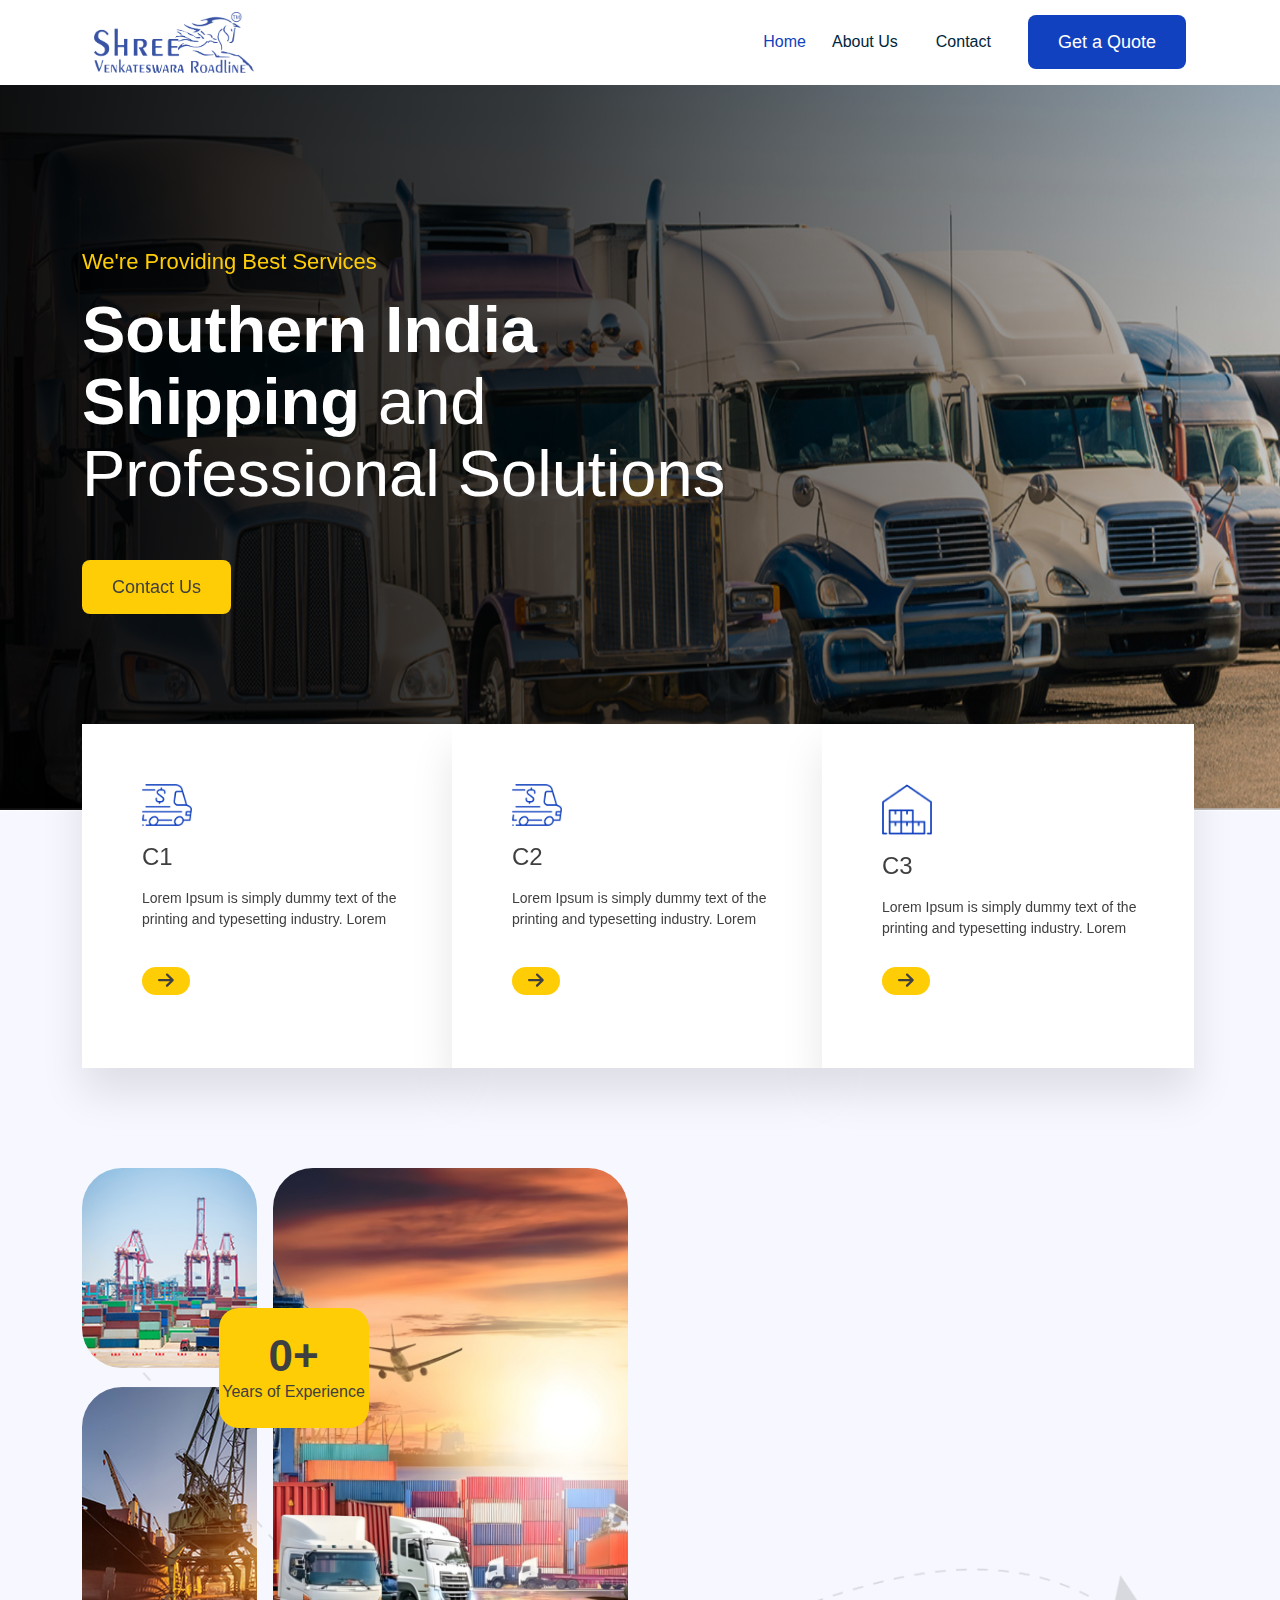
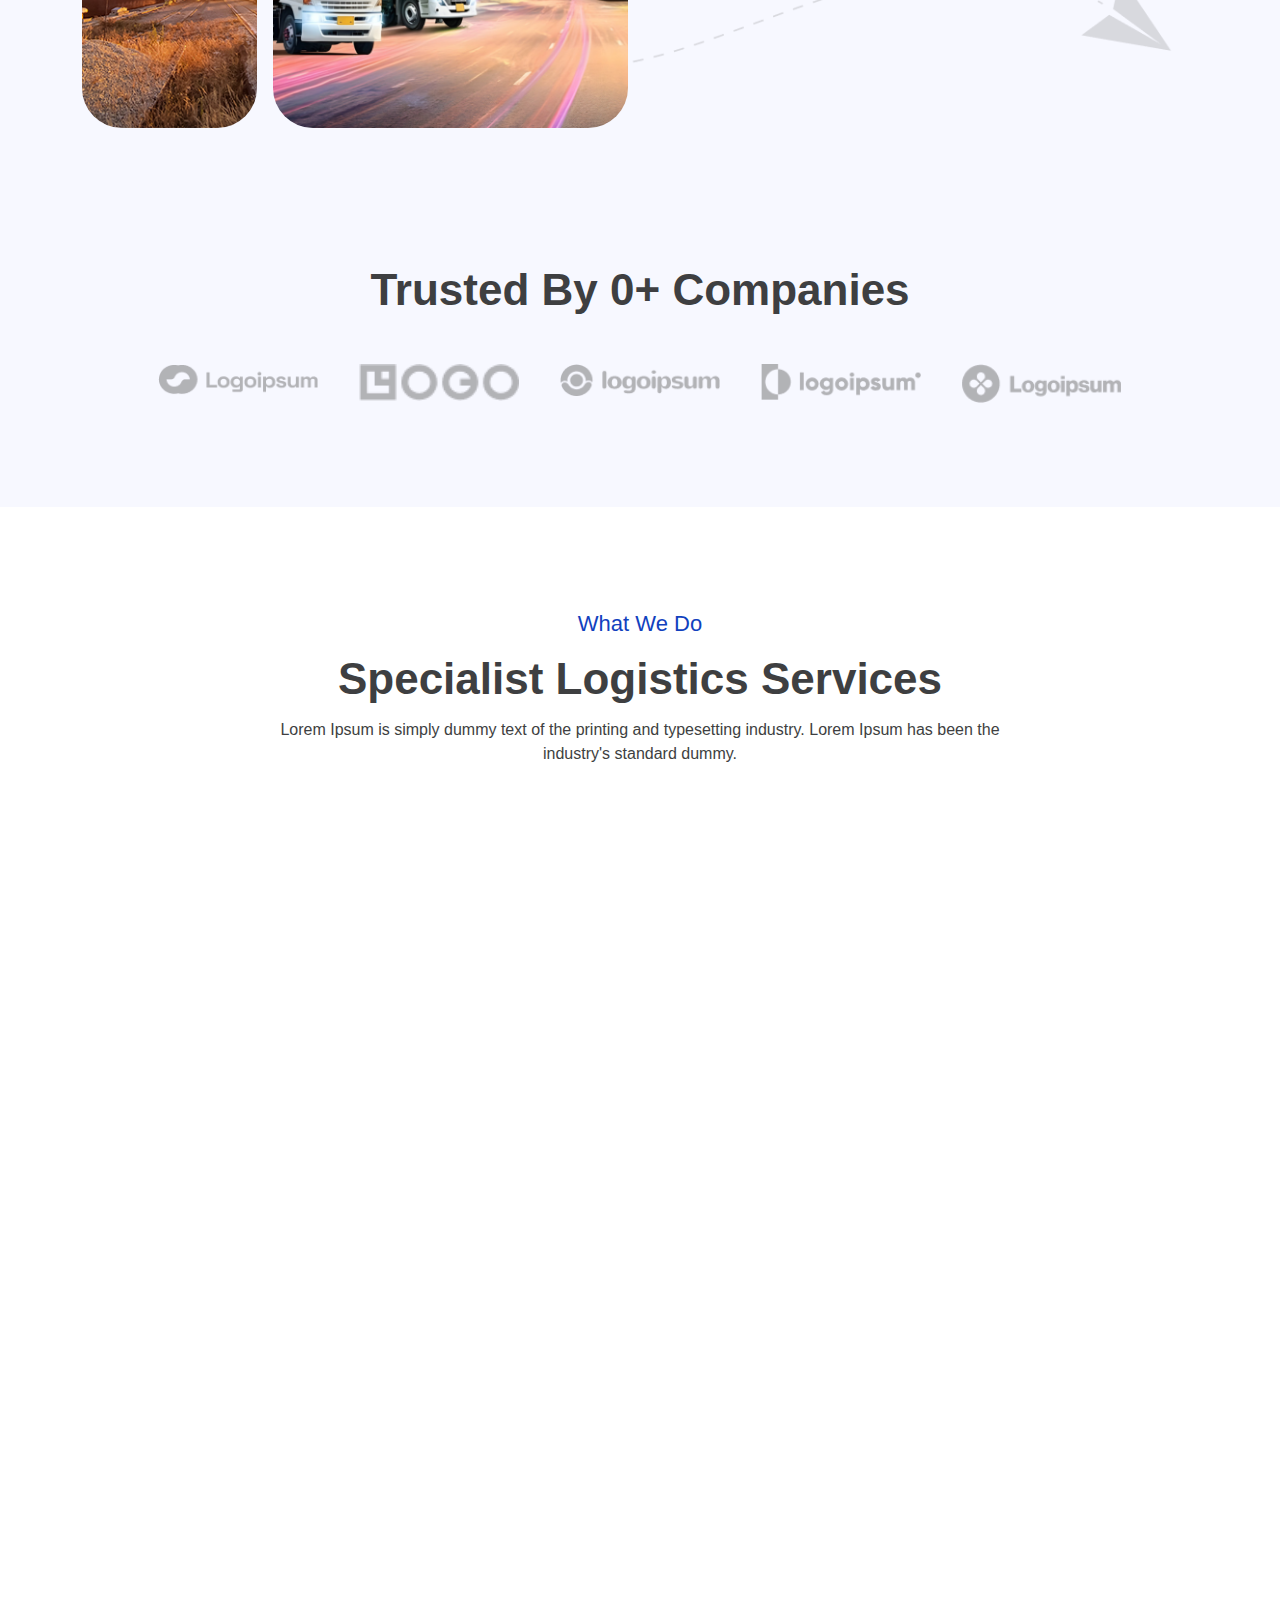
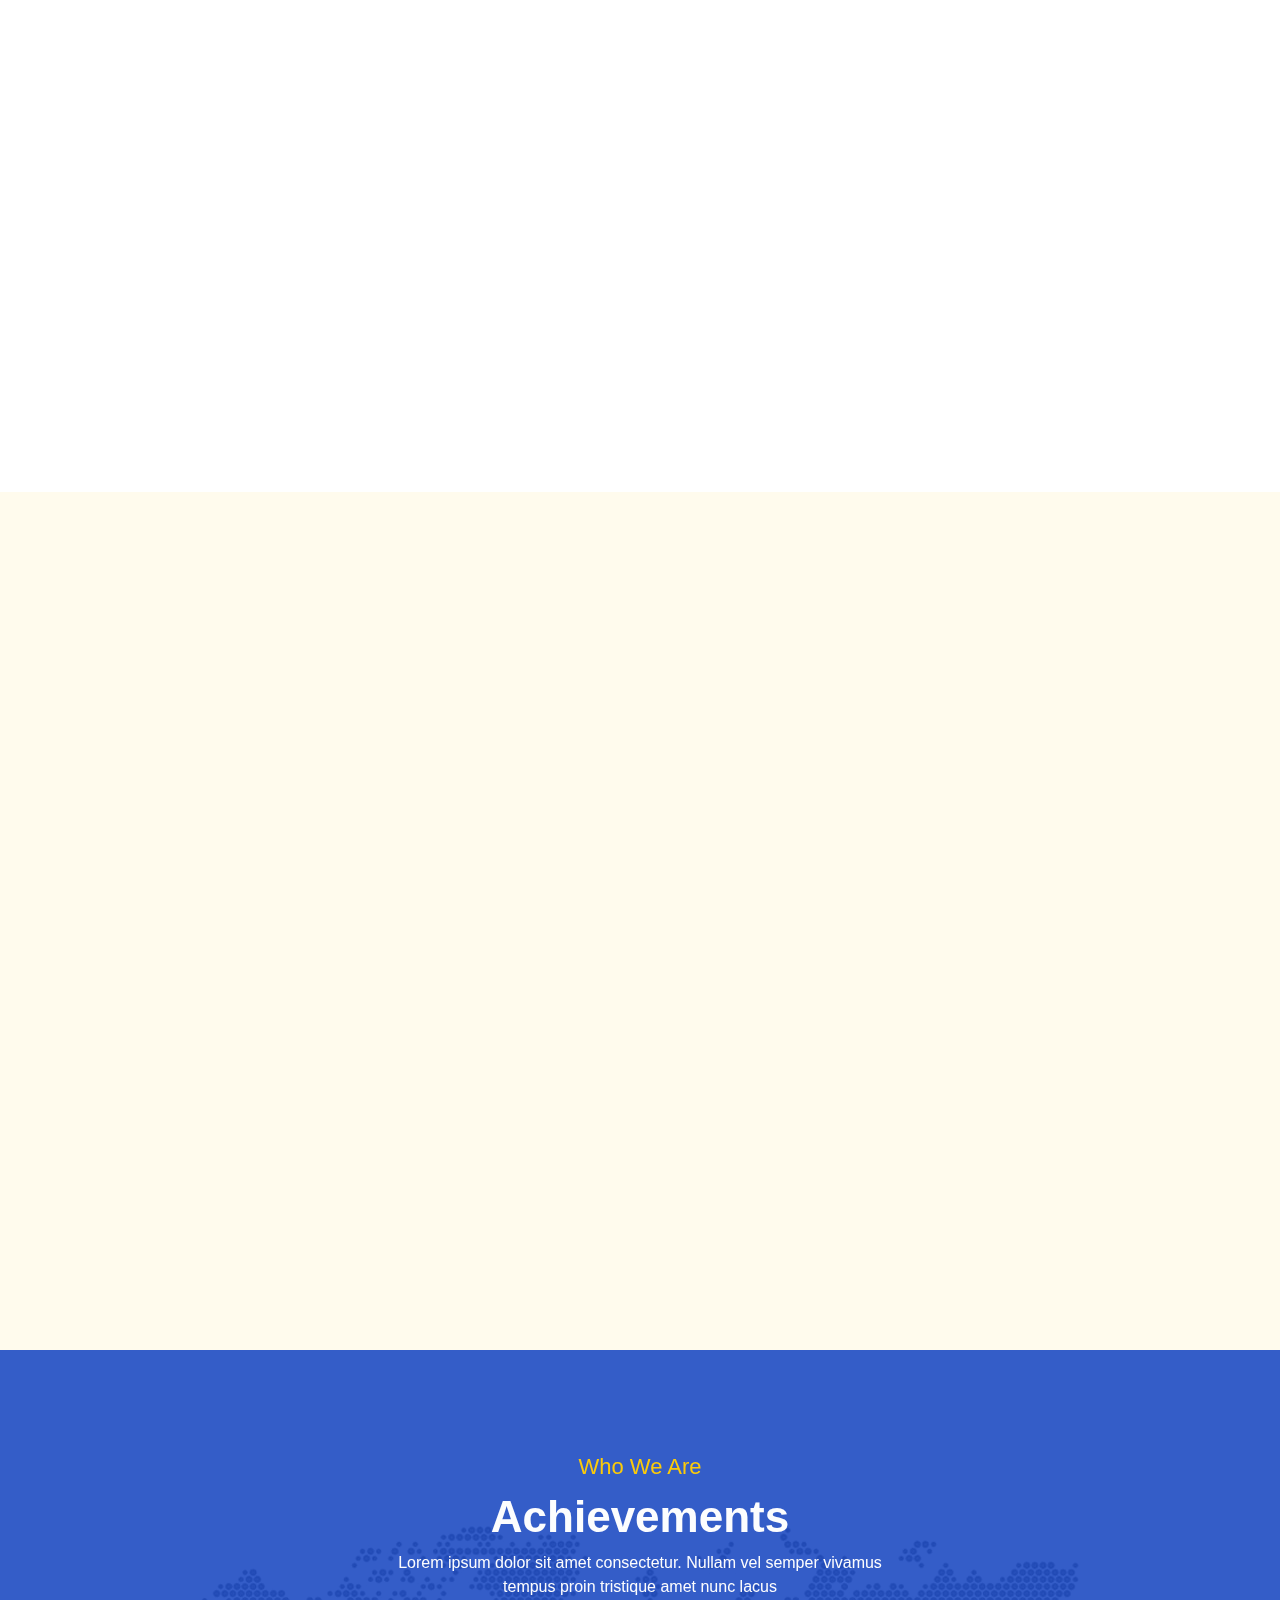
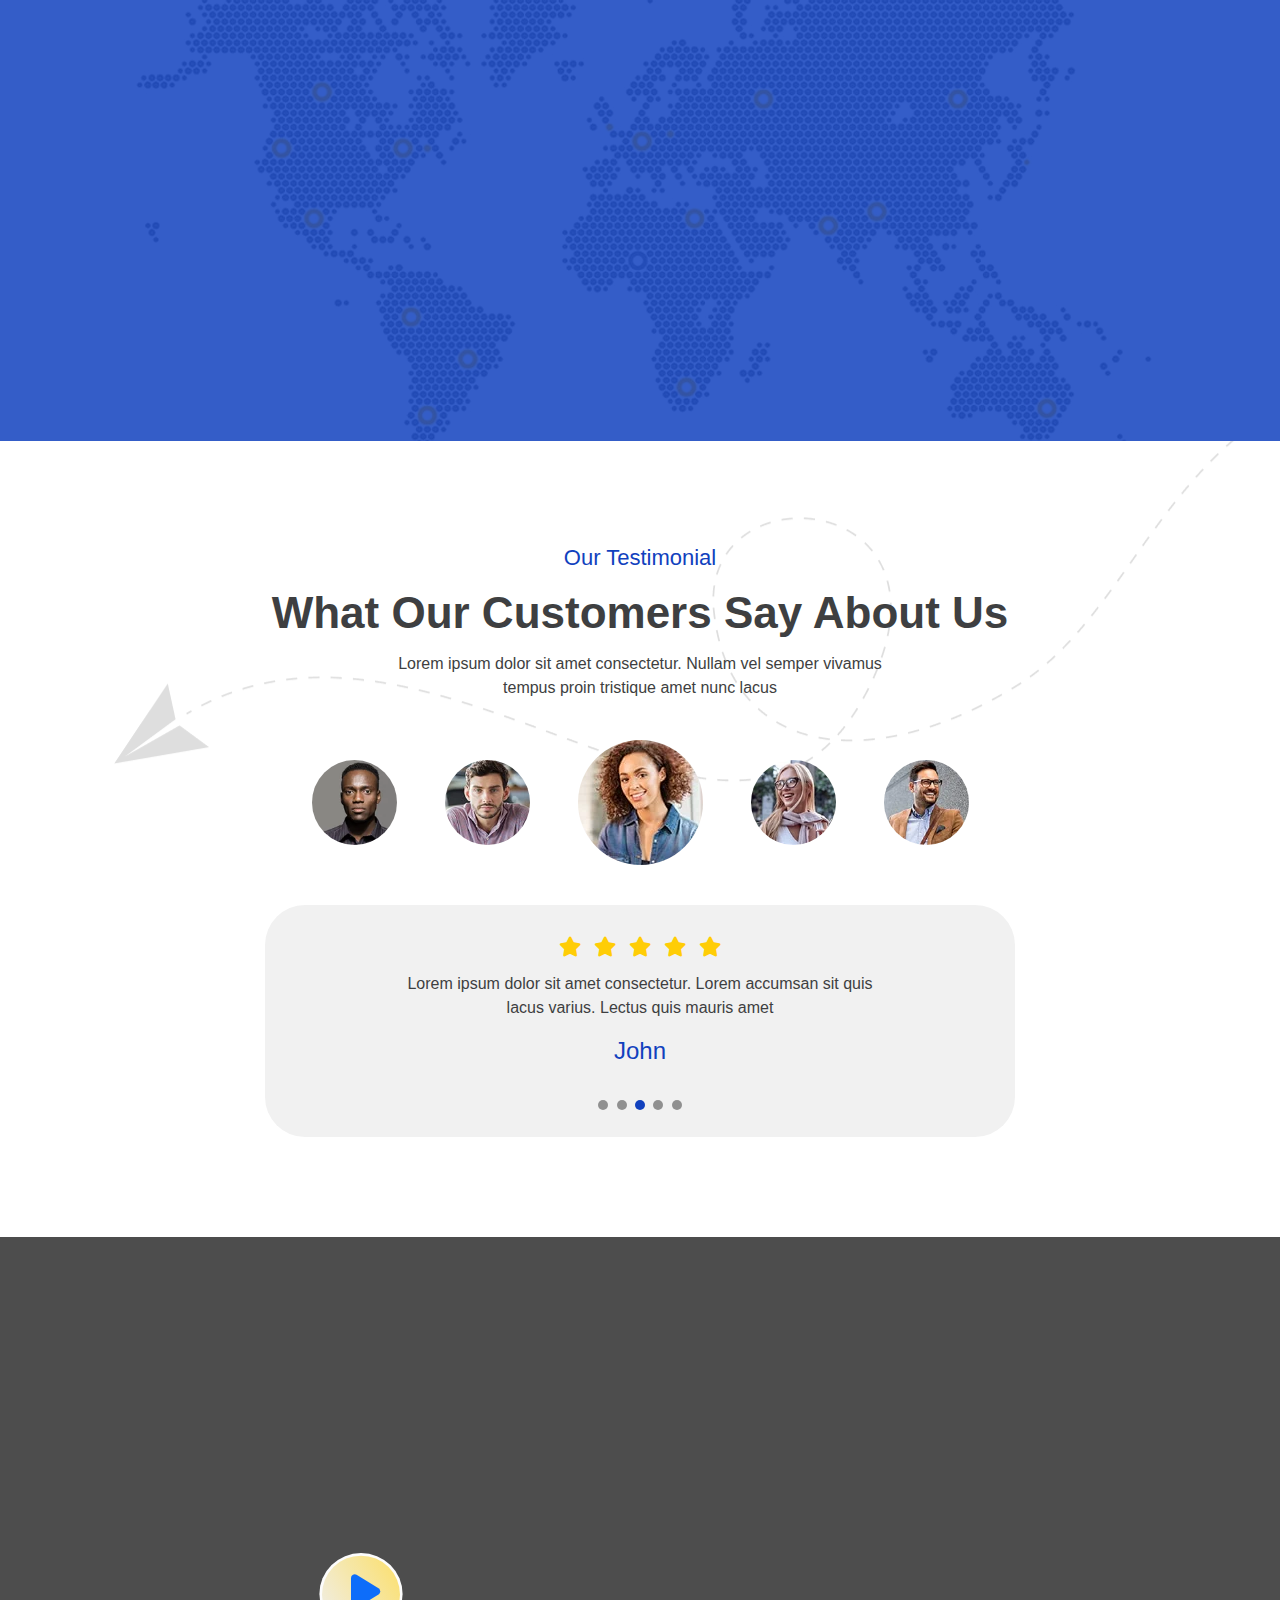
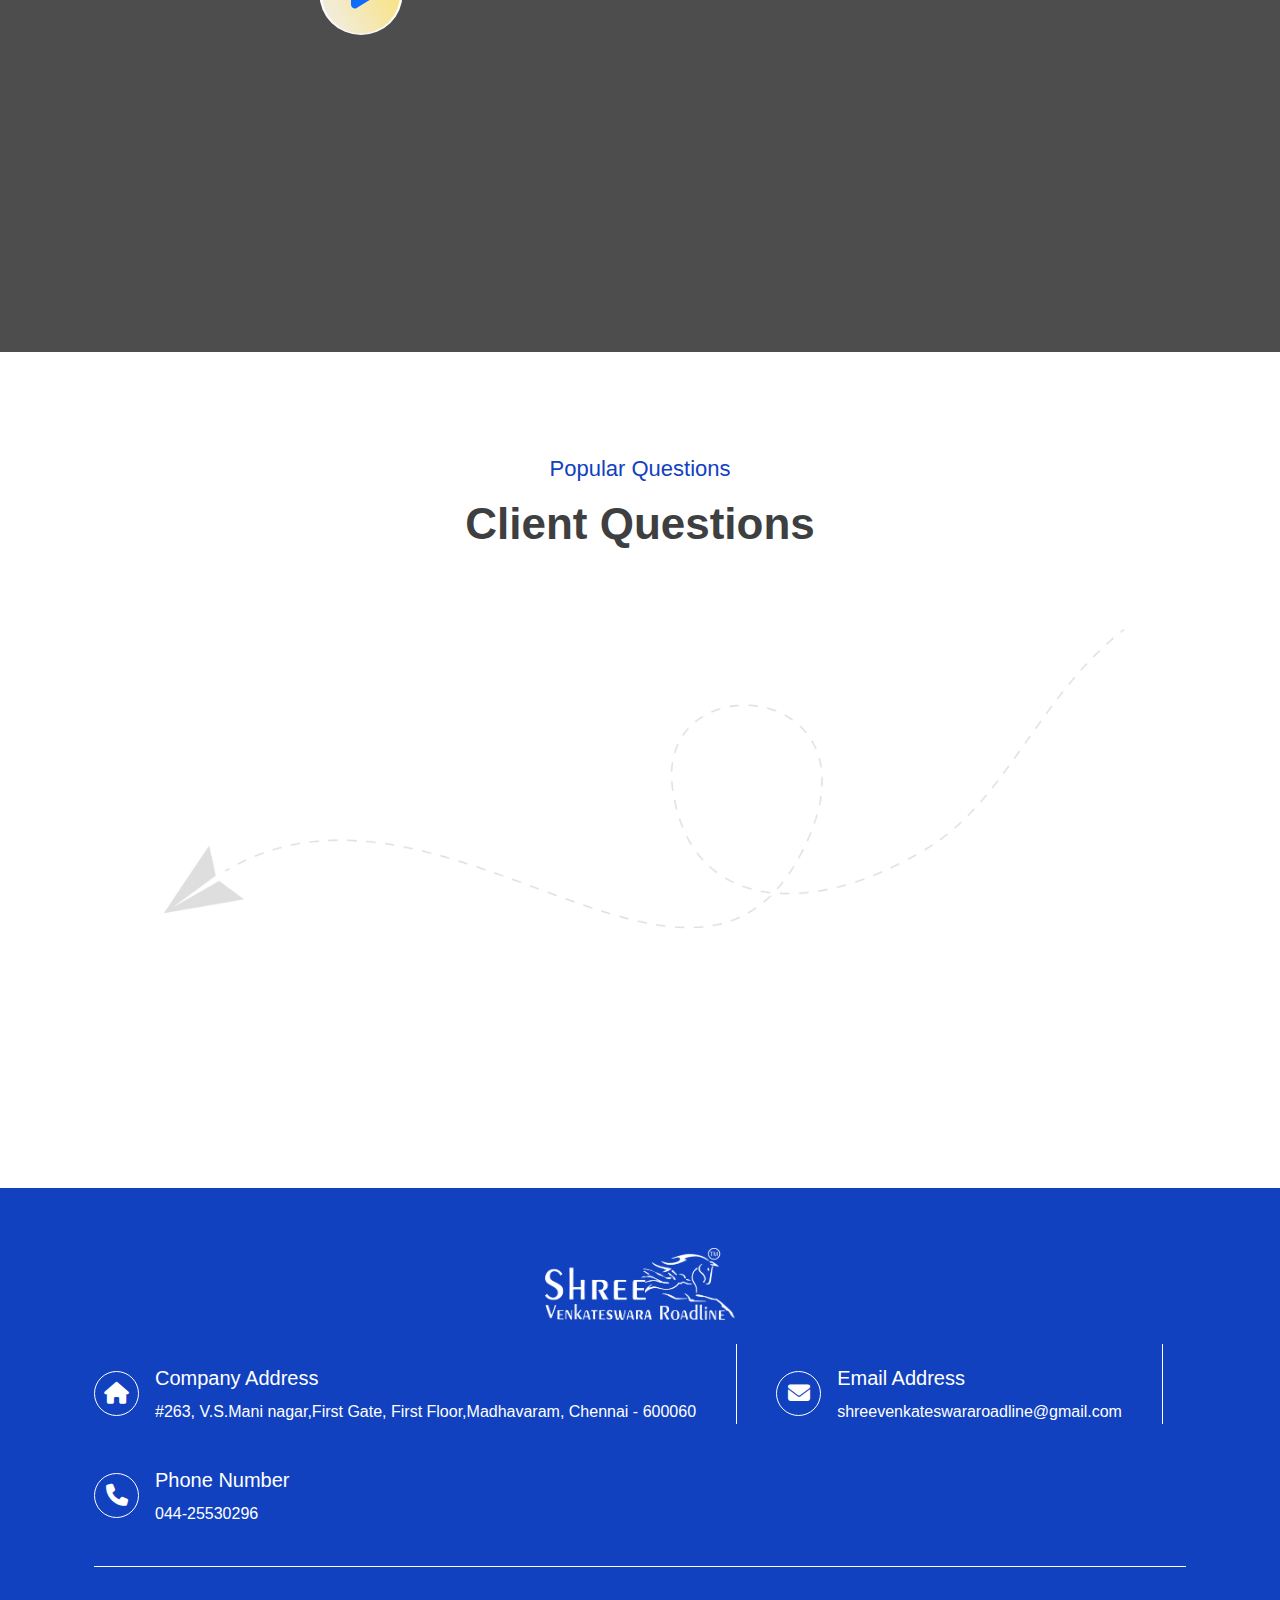
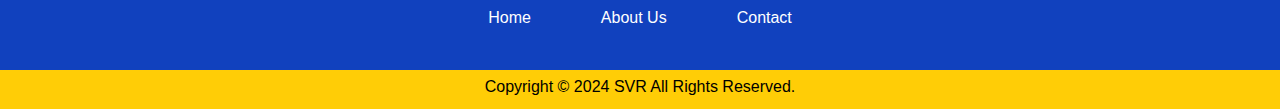
==== index.html @ d916f6ee "temp" ====
﻿<!DOCTYPE html>
<html lang="zxx">

<head>
    <meta charset="utf-8">
    <meta http-equiv="x-ua-compatible" content="ie=edge">
    <title>Shree Venkateswara Roadline - Southern India Shipping Shipping and Professional Solutions</title>
    <meta name="keywords" content="Shree Venkateswara Roadline - Southern India Shipping Shipping and Professional Solutions">
    <meta name="robots" content="INDEX,FOLLOW">
    <!-- Mobile Specific Metas -->
    <meta name="viewport" content="width=device-width, initial-scale=1, shrink-to-fit=no">
    <!-- Favicons  -->
    <link rel="icon" type="image/png" sizes="32x32" href="assets/images/favicon.png">
    <!-- framework of css -->
    <link rel="stylesheet" href="assets/css/bootstrap-lib/bootstrap.min.css">
    <!-- default sheet of css -->
    <link rel="stylesheet" href="assets/css/default.css">
    <!-- style sheet of css -->
    <link rel="stylesheet" href="assets/css/style.css">
    <!-- font awesome icon link  -->
    <link rel="stylesheet" href="assets/font-awesome-lib/icon/all.min.css">
    <!-- slick-slider link css -->
    <link rel="stylesheet" href="assets/css/slick.min.css">
    <!-- animation of css -->
    <link rel="stylesheet" href="assets/css/aos.css">
</head>

<body>
    <div class="site-wrapper">
        <!-- 1.1. Header section -->
        <header>
            <div class="container">
                <!-- Main Navbar -->
                <nav class="navbar navbar-expand-lg">
                    <div class="container-fluid">
                        <a class="nav-logo" href="index.html">
                            <figure><img src="assets/images/logo1.png" alt="logo"></figure>
                        </a>
                        <div class="collapse navbar-collapse">
                            <ul class="navbar-nav mb-2 mb-lg-0">
                                <li class="nav-item">
                                    <a class="nav-link active" href="index.html">Home</a>
                                </li>
                                <li class="nav-item">
                                    <a class="nav-link" href="About.html">About Us</a>
                                </li>
                                <li class="nav-item">
                                    <!-- <a class="nav-link" href="#">Services</a> -->
                                </li>
                                <!-- <li class="dropdown">
                                    <a class="nav-link" href="#">Pages <i class="fa-sharp fa-solid fa-sort-down"></i></a>
                                    <ul class="dropdown-menu">
                                        <li>
                                            <a class="dropdown-item" href="Blog.html">Our Blog</a>
                                        </li>
                                        <li>
                                            <a class="dropdown-item" href="BlogDetails.html">Blog Detail</a>
                                        </li>
                                        <li>
                                            <a class="dropdown-item" href="CaseStudies.html">Case Studies</a>
                                        </li>
                                        <li>
                                            <a class="dropdown-item" href="CaseStudiesDetail.html">Case Studies
                                                Detail</a>
                                        </li>
                                        <li>
                                            <a class="dropdown-item" href="Testimonial.html">Testimonials</a>
                                        </li>
                                        <li>
                                            <a class="dropdown-item" href="Faq.html">FAQs</a>
                                        </li>
                                        <li>
                                            <a class="dropdown-item" href="ErrorPage.html">404</a>
                                        </li>
                                        <li>
                                            <a class="dropdown-item" href="ComingSoon.html">Coming Soon</a>
                                        </li>
                                    </ul>
                                </li>
                                <li class="nav-item">
                                    <a class="nav-link" href="Team.html">Team</a>
                                </li> -->
                                <li class="nav-item">
                                    <a class="nav-link" href="Contact.html">Contact</a>
                                </li>
                            </ul>
                        </div>
                        <div> <a href="Contact.html" class="hover1">Get a Quote</a></div>
                        <button onclick="open_aside()" type="button" aria-label="openSide">
                            <i class="fa-solid fa-bars"></i>
                        </button>
                    </div>
                </nav>

                <!-- Side Navbar for Small Screen -->
                <aside>
                    <div id="sideNav">
                        <div class="d-flex nav-logo ">
                            <figure class="navbar-brand">
                                <a href="index.html"><img src="assets/images/logo1.png" alt="logo"></a>
                            </figure>
                            <button class="fa-solid fa-xmark" onclick="close_aside()" aria-label="closeSide"></button>
                        </div>
                        <ul>
                            <li class="nav-item">
                                <a class="active" aria-current="page" href="index.html">Home</a>
                            </li>
                            <li class="nav-item">
                                <a href="About.html">About Us</a>
                            </li>
                            <li class="nav-item">
                                <a href="#">Services</a>
                            </li>
                            <li class="nav-item">
                                <a href="Team.html">Team</a>
                            </li>
                            <li class="nav-item">
                                <a href="Contact.html">Contact</a>
                            </li>
                            <li class="nav-item">
                                <div id="slid-btn">
                                    <button>Pages</button>
                                    <i class="fa-solid fa-caret-down ps-2"></i>
                                </div>
                                <ul id="slid-drop">
                                    <li><a href="Blog.html">Our Blog</a></li>
                                    <li><a href="BlogDetails.html">Blog Detail</a></li>
                                    <li><a href="CaseStudies.html">Case Studies</a></li>
                                    <li><a href="CaseStudiesDetail.html">Case Studies Detail</a></li>
                                    <li><a href="Testimonial.html">Testimonials</a></li>
                                    <li><a href="Faq.html">FAQs</a></li>
                                    <li><a href="ErrorPage.html">404</a></li>
                                    <li><a href="ComingSoon.html">Coming Soon</a></li>
                                </ul>
                            </li>
                        </ul>
                    </div>
                </aside>
            </div>
        </header>
        <!-- End of 1.1. Header section -->

        <!-- 1.2. Hero section -->
        <section class="Hero">
            <div class="container">
                <div data-aos="fade-up">
                    <h4>We're Providing Best Services</h4>
                    <h1>Southern India Shipping <span> and Professional Solutions</span></h1>
                    <!-- <p>Lorem Ipsum is simply dummy text of the printing and typesetting industry. Lorem Ipsum has been
                        the industry's standard dummy.</p> -->
                    <div><a href="Contact.html" class="hover2">Contact Us</a></div>
                </div>
                <div class="row">
                    <div class="col-md-4" data-aos="flip-up">
                        <div class="d-flex flex-column h-100">
                            <img src="assets/images/icons/drop_shipping.png" alt="heroIcon1">
                            <h3>C1</h3>
                            <h6 class="flex-grow-1">Lorem Ipsum is simply dummy text of the printing and typesetting
                                industry. Lorem</h6>
                            <div><a href="#"><i class="fa-solid fa-arrow-right"></i></a></div>
                        </div>
                    </div>
                    <div class="col-md-4" data-aos="flip-up">
                        <div class="d-flex flex-column h-100">
                            <img src="assets/images/icons/drop_shipping.png" alt="heroIcon2">
                            <h3>C2</h3>
                            <h6 class="flex-grow-1">Lorem Ipsum is simply dummy text of the printing and typesetting
                                industry. Lorem</h6>
                            <div><a href="#"><i class="fa-solid fa-arrow-right"></i></a></div>
                        </div>
                    </div>
                    <div class="col-md-4" data-aos="flip-up">
                        <div class="d-flex flex-column h-100">
                            <img src="assets/images/icons/multi_warehouse.png" alt="heroIcon3">
                            <h3>C3</h3>
                            <h6 class="flex-grow-1">Lorem Ipsum is simply dummy text of the printing and typesetting
                                industry. Lorem</h6>
                            <div><a href="#"><i class="fa-solid fa-arrow-right"></i></a></div>
                        </div>
                    </div>
                </div>
            </div>
        </section>
        <!-- End of 1.2. Hero section -->

        <!-- 1.3. About-us section -->
        <section class="About-us">
            <div class="container">
                <div class="row">
                    <div class="col-lg-6">
                        <div class="d-flex gap-3 position-relative justify-content-center">
                            <div class="d-flex gap-3 flex-column justify-content-between">
                                <figure>
                                    <img src="assets/images/index/about1.png" alt="aboutImg1">
                                </figure>
                                <figure>
                                    <img src="assets/images/index/about2.png" alt="aboutImg2">
                                </figure>
                            </div>
                            <figure>
                                <img src="assets/images/index/about3.png" alt="aboutImg3">
                            </figure>
                            <div class="experience">
                                <h2 class="m-0 "><span class="number" data-final-value="15">0</span>+</h2>
                                <p class="m-0">Years of Experience</p>
                            </div>
                        </div>
                    </div>
                    <div class="col-lg-6">
                        <div data-aos="fade-up">
                            <h4>About Us</h4>
                            <h2 class="mt-0">We Provide Logistics Services <span>Focused On Quality</span></h2>
                            <p>Shree Venkateswara Roadline has been a trusted leader in transportation services across Tamil Nadu and Andhra, providing efficient, reliable, and customer-focused logistics with experienced drivers and modern equipment</p>
                            <div><a href="About.html" class="hover1">Read More</a></div>
                            <div class="d-flex align-items-stretch justify-content-between gap-3 mx-auto my-3 m-lg-0" data-aos="flip-up">
                                <div class="d-flex gap-3 align-items-start">
                                    <img class="pt-1" src="assets/images/icons/drop_shipping.png" alt="aboutIcon1">
                                    <h5 class="pt-2">Affordable Cost</h5>
                                </div>
                                <hr>
                                <div class="d-flex gap-3 align-items-start">
                                    <img src="assets/images/icons/delivery.png" alt="aboutIcon2">
                                    <h5 class="pt-2">On Time Delivery</h5>
                                </div>
                            </div>
                        </div>
                    </div>
                </div>
                <div>
                    <h2 class="text-center">Trusted By <div class="d-inline-block "><span class="number" data-final-value="100">0</span>+</div> Companies</h2>
                    <div class="CompaniesSlider  ">
                        <div><a href="#"><img src="assets/images/icons/logoipsum1.png" alt="logo1"></a></div>
                        <div><a href="#"><img src="assets/images/icons/logoipsum2.png" alt="logo2"></a></div>
                        <div><a href="#"><img src="assets/images/icons/logoipsum3.png" alt="logo3"></a></div>
                        <div><a href="#"><img src="assets/images/icons/logoipsum4.png" alt="logo4"></a></div>
                        <div><a href="#"><img src="assets/images/icons/logoipsum5.png" alt="logo5"></a></div>
                        <div><a href="#"><img src="assets/images/icons/logoipsum1.png" alt="logo6"></a></div>
                        <div><a href="#"><img src="assets/images/icons/logoipsum2.png" alt="logo7"></a></div>
                        <div><a href="#"><img src="assets/images/icons/logoipsum3.png" alt="logo8"></a></div>
                        <div><a href="#"><img src="assets/images/icons/logoipsum4.png" alt="logo9"></a></div>
                        <div><a href="#"><img src="assets/images/icons/logoipsum5.png" alt="logo10"></a></div>
                    </div>
                </div>
            </div>
        </section>
        <!-- End of 1.3. About-us section -->

        <!-- 1.4. We-Do section -->
        <section class="We-Do">
            <div class="container">
                <div class="Content">
                    <h4>What We Do</h4>
                    <h2>Specialist Logistics Services</h2>
                    <p>Lorem Ipsum is simply dummy text of the printing and typesetting industry. Lorem Ipsum has been
                        the
                        industry's standard dummy.</p>
                </div>
                <div class="row gy-4 mt-3">
                    <div class="col-sm-6 col-lg-4">
                        <div class="d-flex flex-column align-items-center h-100" data-aos="flip-left">
                            <figure>
                                <img src="assets/images/icons/supply.png" alt="logisticsIcon1">
                            </figure>
                            <h3>T1</h3>
                            <p class="flex-grow-1">Lorem Ipsum is simply dummy text of the printing and typesetting
                                industry. Lorem</p>
                            <div><a href="#">Get Started <i class="fa-solid fa-arrow-right-long"></i></a>
                            </div>
                        </div>
                    </div>
                    <div class="col-sm-6 col-lg-4">
                        <div class="d-flex flex-column align-items-center h-100" data-aos="flip-left">
                            <figure>
                                <img src="assets/images/icons/supply.png" alt="logisticsIcon2">
                            </figure>
                            <h3>t2</h3>
                            <p class="flex-grow-1">Lorem Ipsum is simply dummy text of the printing and typesetting
                                industry. Lorem</p>
                            <div><a href="#">Get Started <i class="fa-solid fa-arrow-right-long"></i></a>
                            </div>
                        </div>
                    </div>
                    <div class="col-sm-6 col-lg-4">
                        <div class="d-flex flex-column align-items-center h-100" data-aos="flip-left">
                            <figure>
                                <img src="assets/images/icons/supply.png" alt="logisticsIcon3">
                            </figure>
                            <h3>t3</h3>
                            <p class="flex-grow-1">Lorem Ipsum is simply dummy text of the printing and typesetting
                                industry. Lorem</p>
                            <div><a href="#">Get Started <i class="fa-solid fa-arrow-right-long"></i></a>
                            </div>
                        </div>
                    </div>
                    <div class="col-sm-6 col-lg-4">
                        <div class="d-flex flex-column align-items-center h-100" data-aos="flip-left">
                            <figure>
                                <img src="assets/images/icons/supply.png" alt="logisticsIcon4">
                            </figure>
                            <h3>t4</h3>
                            <p class="flex-grow-1">Lorem Ipsum is simply dummy text of the printing and typesetting
                                industry. Lorem</p>
                            <div><a href="#">Get Started <i class="fa-solid fa-arrow-right-long"></i></a>
                            </div>
                        </div>
                    </div>
                    <div class="col-sm-6 col-lg-4">
                        <div class="d-flex flex-column align-items-center h-100" data-aos="flip-left">
                            <figure>
                                <img src="assets/images/icons/supply.png" alt="logisticsIcon5">
                            </figure>
                            <h3>t5</h3>
                            <p class="flex-grow-1">Lorem Ipsum is simply dummy text of the printing and typesetting
                                industry. Lorem</p>
                            <div><a href="#">Get Started <i class="fa-solid fa-arrow-right-long"></i></a>
                            </div>
                        </div>
                    </div>
                    <div class="col-sm-6 col-lg-4">
                        <div class="d-flex flex-column align-items-center h-100" data-aos="flip-left">
                            <figure>
                                <img src="assets/images/icons/supply.png" alt="logisticsIcon6">
                            </figure>
                            <h3>t6</h3>
                            <p class="flex-grow-1">Lorem Ipsum is simply dummy text of the printing and typesetting
                                industry. Lorem</p>
                            <div><a href="#">Get Started <i class="fa-solid fa-arrow-right-long"></i></a>
                            </div>
                        </div>
                    </div>
                </div>
            </div>
        </section>
        <!-- End of 1.4. We-Do section -->

        <!-- 1.5. Logistics section -->
        <section class="Logistics">
            <div class="container">
                <div class="row">
                    <div class="col-lg-6 d-none d-lg-block"></div>
                    <div class="col-lg-6">
                        <div data-aos="fade-up">
                            <h2>We are Reliable Logistics</h2>
                            <h4> tailored to move your business forward, on time and on budget</h4>
                            <p></p>
                            <!-- <form>
                                <input type="text" id="trackingId" placeholder="Enter Your Tracking Id" autocomplete="off" required="">
                                <button class="hover2">Track</button>
                            </form> -->
                        </div>
                    </div>
                </div>
            </div>
        </section>
        <!-- End of 1.5. Logistics section -->

        <!-- 1.6. Choose-us section -->
        <section class="Choose-us">
            <div class="container">
                <div class="row">
                    <div class="col-lg-6">
                        <div data-aos="fade-up">
                            <h4>Why Choose Us</h4>
                            <h2>Trusted By 100+  <span> Happy Customers</span></h2>
                            <h5>Delivering excellence and earning trust, one shipment at a time</h5>
                            <div><a href="#" class="hover1">Read More</a></div>
                            <div class="d-flex">
                                <div data-aos="flip-left">
                                    <figure><img src="assets/images/icons/tracking.png" alt="chooseUsIcon1"></figure>
                                    <h3>Seamless Delivery</h3>
                                    <p>Lorem Ipsum is simply dummy text</p>
                                </div>
                                <div data-aos="flip-left">
                                    <figure><img src="assets/images/icons/headphone.png" alt="chooseUsIcon2"></figure>
                                    <h3>Expert Support</h3>
                                    <p>Lorem Ipsum is simply dummy text</p>
                                </div>
                            </div>
                        </div>
                    </div>
                    <div class="col-lg-6">
                        <figure data-aos="fade-up">
                            <img src="assets/images/index/why-us.png" alt="chooseUsImg">
                        </figure>
                    </div>
                </div>
            </div>
        </section>
        <!-- End of 1.6. Choose-us section -->

        <!-- 1.7. Achievements section -->
        <section class="Achievements">
            <div class="container">
                <div class="text-center">
                    <h4>Who We Are</h4>
                    <h2>Achievements</h2>
                    <p>Lorem ipsum dolor sit amet consectetur. Nullam vel semper vivamus tempus proin tristique amet
                        nunc
                        lacus
                    </p>
                </div>
                <div class="row gy-4 mt-4 justify-content-center">
                    <!-- <div class="col-sm-6 col-lg-3">
                        <div class="d-flex flex-column align-items-center h-100" data-aos="zoom-in">
                            <h1><span class="number" data-final-value="25">0</span>+</h1>
                            <h3>Years Of Experience</h3>
                            <p>Lorem ipsum dolor sit amet consectetur.</p>
                        </div>
                    </div> -->
                    <div class="col-sm-6 col-lg-3">
                        <div class="d-flex flex-column align-items-center h-100" data-aos="zoom-in">
                            <h1><span class="number" data-final-value="5">0</span>+</h1>
                            <h3>States Covered</h3>
                            <p>Lorem ipsum dolor sit amet consectetur.</p>
                        </div>
                    </div>
                    <div class="col-sm-6 col-lg-3">
                        <div class="d-flex flex-column align-items-center h-100" data-aos="zoom-in">
                            <h1><span class="number" data-final-value="5">0</span>k+
                            </h1>
                            <h3>Goods Delivered</h3>
                            <p>Lorem ipsum dolor sit amet consectetur.</p>
                        </div>
                    </div>
                    <div class="col-sm-6 col-lg-3">
                        <div class="d-flex flex-column align-items-center h-100" data-aos="zoom-in">
                            <h1><span class="number" data-final-value="100">0</span>+
                            </h1>
                            <h3>Southern India Shipping Clients</h3>
                            <p>Lorem ipsum dolor sit amet consectetur.</p>
                        </div>
                    </div>
                </div>
            </div>
        </section>
        <!-- End of 1.7. Achievements section -->

        <!-- 1.8. Quote section -->
        <!-- <section class="Quote">
            <div class="row gap-lg-0 gap-md-5 gap-4">
                <div class="col-lg-5 col-md-12">
                    <div class="d-flex flex-column">
                        <div>
                            <h2>Get A Quote</h2>
                            <p></p>
                        </div>
                        <form action="https://api.web3forms.com/submit" method="POST">
                            <input type="hidden" name="access_key" value="1f9736d5-c9eb-4d91-9ce5-a9945992254d">
                            <div>
                                <label for="customerName">Name:</label>
                                <input type="text" id="customerName" name="customerName" placeholder="Enter Your Name" required>
                                
                                <label for="companyName">Company Name:</label>
                                <input type="text" id="companyName" name="companyName" placeholder="Enter Your Company Name" required>
                                
                                <label for="phoneNumber">Phone Number:</label>
                                <input type="tel" id="phoneNumber" name="phoneNumber" placeholder="Enter Your Ph No" required>
                            </div>
                        
                            <div>
                                <label for="customerEmail">Email:</label>
                                <input type="email" id="customerEmail" name="customerEmail" placeholder="Enter Your Email" required>
                                
                                <label for="dropLocation">Drop Location</label>
                                <input type="text" id="dropLocation" name="dropLocation" placeholder="Enter Your Drop Location" required>
                                
                                <label for="pickupLocation">Pickup Location</label>
                                <input type="text" id="pickupLocation" name="pickupLocation" placeholder="Enter Your Pickup Location" required>
                            </div>
                        
                            <div>
                                <label for="cargo">Cargo Type:</label>
                                <select name="services" id="cargo">
                                    <option value="Select Service" selected disabled>Select Service</option>
                                    <option value="Demo1">Demo1</option>
                                    <option value="Demo2">Demo2</option>
                                    <option value="Demo3">Demo3</option>
                                    <option value="Demo4">Demo4</option>
                                    <option value="Demo5">Demo5</option>
                                </select>
                            </div>
                        
                            <div>
                                <label for="loadInTons">Load in tons:</label>
                                <input type="text" id="loadInTons" name="loadInTons" placeholder="Load in tons" required>
                            </div>
                        
                            <div>
                                <label for="msg">Message:</label>
                                <textarea id="msg" name="msg" placeholder="Write Here..." required></textarea>
                            </div>
                        
                            <button type="submit" class="hover1">Submit</button>
                        </form>
                        
                    </div>
                    <div class="modal fade" data-bs-backdrop="static" data-bs-keyboard="false" tabindex="-1" aria-hidden="true">
                        <div class="modal-dialog modal-dialog-centered">
                            <div class="modal-content">
                                <img src="assets/images/icons/submitted.gif" alt="submitIcon">
                                <div>
                                    <h3>Response Submitted</h3>
                                    <h6>Your details have been successfully submitted. Thanks</h6>
                                </div>
                                <button type="button" class="hover1 m-auto" data-bs-dismiss="modal">Close</button>
                            </div>
                        </div>
                    </div>
                </div>
                <div class="col-lg-7 col-md-12 p-0 d-flex">
                    <figure data-aos="fade-up"><img src="assets/images/index/get-a-Quote.png" alt="workSiteImage">
                    </figure>
                </div>
            </div>
        </section> -->
        <!-- End of 1.8. Quote section -->

        <!-- 1.9. Case-studies section -->
        <!-- <section class="Case-studies">
            <div class="container">
                <div class="d-flex">
                    <div class="d-flex">
                        <div data-aos="fade-down">
                            <h4>Case Studies</h4>
                            <h2>Proud to Deliver Excellence</h2>
                            <p>Lorem ipsum dolor sit amet consectetur. Nullam vel semper vivamus tempus proin tristique
                                amet
                                nunc lacus</p>
                            <div><a href="CaseStudies.html" class="hover1">Read More</a></div>
                        </div>
                        <figure class="m-0" data-aos="zoom-in">
                            <img class="h-100" src="assets/images/index/case1.png" alt="caseArticle1">
                            <div>
                                <h3>Southern India Shipping Clients</h3>
                                <p>Lorem ipsum dolor sit amet consectetur.</p>
                            </div>
                        </figure>
                    </div>
                    <div class="d-flex">
                        <figure class="m-0" data-aos="zoom-in">
                            <img class="h-100" src="assets/images/index/case2.png" alt="caseArticle2">
                            <div>
                                <h3>Southern India Shipping Clients</h3>
                                <p>Lorem ipsum dolor sit amet consectetur.</p>
                            </div>
                        </figure>
                        <div class="d-flex">
                            <figure class="m-0" data-aos="zoom-in">
                                <div>
                                    <h3>Southern India Shipping Clients</h3>
                                    <p>Lorem ipsum dolor sit amet consectetur.</p>
                                </div>
                                <img class="h-100" src="assets/images/index/case3.png" alt="caseArticle3">
                            </figure>
                            <figure class="m-0" data-aos="zoom-in">
                                <div>
                                    <h3>Southern India Shipping Clients</h3>
                                    <p>Lorem ipsum dolor sit amet consectetur.</p>
                                </div>
                                <img class="h-100" src="assets/images/index/case4.png" alt="caseArticle4">
                            </figure>
                        </div>
                    </div>
                </div>
            </div>
        </section> -->
        <!-- End of 1.9. Case-studies section -->

        <!-- 1.10. Testimonials section -->
        <section class="Testimonials">
            <div class="container">
                <h4>Our Testimonial</h4>
                <h2>What Our Customers Say About Us</h2>
                <p class="p-0">Lorem ipsum dolor sit amet consectetur. Nullam vel semper vivamus tempus proin tristique
                    amet nunc
                    lacus
                </p>
                <div>
                    <figure>
                        <img src="assets/images/Slider/testimonial_Image1.png" alt="user1" onclick="currentSlide(1)">
                        <img src="assets/images/Slider/testimonial_Image2.png" alt="user2" onclick="currentSlide(2)">
                        <img src="assets/images/Slider/testimonial_Image3.png" alt="user3" onclick="currentSlide(3)">
                        <img src="assets/images/Slider/testimonial_Image4.png" alt="user4" onclick="currentSlide(4)">
                        <img src="assets/images/Slider/testimonial_Image5.png" alt="user5" onclick="currentSlide(5)">
                    </figure>
                    <div class="slideshow-container">
                        <div class="mySlides">
                            <div><i class="fa-solid fa-star"></i><i class="fa-solid fa-star"></i><i class="fa-solid fa-star"></i><i class="fa-solid fa-star"></i><i class="fa-solid fa-star"></i></div>
                            <p>Lorem ipsum dolor sit amet consectetur. Lorem accumsan sit quis lacus varius. Lectus quis
                                mauris
                                amet</p>
                            <h3>James</h3>
                            <p></p>
                        </div>
                        <div class="mySlides">
                            <div><i class="fa-solid fa-star"></i><i class="fa-solid fa-star"></i><i class="fa-solid fa-star"></i><i class="fa-solid fa-star"></i><i class="fa-solid fa-star"></i></div>
                            <p>Lorem ipsum dolor sit amet consectetur. Lorem accumsan sit quis lacus varius. Lectus quis
                                mauris
                                amet</p>
                            <h3>John Doe</h3>
                            <p></p>
                        </div>
                        <div class="mySlides">
                            <div><i class="fa-solid fa-star"></i><i class="fa-solid fa-star"></i><i class="fa-solid fa-star"></i><i class="fa-solid fa-star"></i><i class="fa-solid fa-star"></i></div>
                            <p>Lorem ipsum dolor sit amet consectetur. Lorem accumsan sit quis lacus varius. Lectus quis
                                mauris
                                amet</p>
                            <h3> John</h3>
                            <p></p>
                        </div>
                        <div class="mySlides">
                            <div><i class="fa-solid fa-star"></i><i class="fa-solid fa-star"></i><i class="fa-solid fa-star"></i><i class="fa-solid fa-star"></i><i class="fa-solid fa-star"></i></div>
                            <p>Lorem ipsum dolor sit amet consectetur. Lorem accumsan sit quis lacus varius. Lectus quis
                                mauris
                                amet</p>
                            <h3>Tom</h3>
                            <p>Freelancer</p>
                        </div>
                        <div class="mySlides">
                            <div><i class="fa-solid fa-star"></i><i class="fa-solid fa-star"></i><i class="fa-solid fa-star"></i><i class="fa-solid fa-star"></i><i class="fa-solid fa-star"></i></div>
                            <p>Lorem ipsum dolor sit amet consectetur. Lorem accumsan sit quis lacus varius. Lectus quis
                                mauris
                                amet</p>
                            <h3>cruise</h3>
                            <p></p>
                        </div>
                    </div>
                    <div class="dot-container">
                        <span class="dot" onclick="currentSlide(1)"></span>
                        <span class="dot" onclick="currentSlide(2)"></span>
                        <span class="dot" onclick="currentSlide(3)"></span>
                        <span class="dot" onclick="currentSlide(4)"></span>
                        <span class="dot" onclick="currentSlide(5)"></span>
                    </div>
                </div>

            </div>
        </section>
        <!-- End of 1.10. Testimonials section -->

        <!-- 1.11. Team section -->
        <!-- <section class="Team">
            <div class="container">
                <h4>Our Experts</h4>
                <h2>Meet Our Expert Team</h2>
                <p>Lorem ipsum dolor sit amet consectetur. Nullam vel semper vivamus tempus proin tristique amet nunc
                    lacus
                </p>
                <div class="row">
                    <div class="col-sm-6 col-md-4 mt-3 mt-md-0">
                        <div data-aos="flip-left">
                            <figure><img src="assets/images/index/Team1.png" alt="teamMember1"></figure>
                            <div class="position-absolute">
                                <h3>Peter</h3>
                                <p>Manager</p>
                                <div class="d-flex gap-4 justify-content-center ">
                                    <a href="#"><i class="fa-brands fa-facebook"></i></a>
                                    <a href="#"><i class="fa-brands fa-twitter"></i></a>
                                    <a href="#"><i class="fa-brands fa-linkedin"></i></a>
                                </div>
                            </div>
                        </div>
                    </div>
                    <div class="col-sm-6 col-md-4 mt-3 mt-md-0">
                        <div data-aos="flip-left">
                            <figure><img src="assets/images/index/Team2.png" alt="teamMember2"></figure>
                            <div class="position-absolute">
                                <div class="d-flex gap-3">
                                    <a href="#"><i class="fa-brands fa-facebook"></i></a>
                                    <a href="#"><i class="fa-brands fa-twitter"></i></a>
                                    <a href="#"><i class="fa-brands fa-linkedin"></i></a>
                                </div>
                                <h3>Allan</h3>
                                <p>Senior Admin</p>
                            </div>
                        </div>
                    </div>
                    <div class="col-sm-6 col-md-4 mt-3 mt-md-0">
                        <div data-aos="flip-left">
                            <figure><img src="assets/images/index/Team3.png" alt="teamMember3"></figure>
                            <div class="position-absolute">
                                <div class="d-flex gap-3">
                                    <a href="#"><i class="fa-brands fa-facebook"></i></a>
                                    <a href="#"><i class="fa-brands fa-twitter"></i></a>
                                    <a href="#"><i class="fa-brands fa-linkedin"></i></a>
                                </div>
                                <h3>John</h3>
                                <p>Team Lead</p>
                            </div>
                        </div>
                    </div>
                </div>
            </div>
        </section> -->
        <!-- End of 1.11. Team section -->

        <!-- 1.12. Guide section -->
        <section class="Guide">
            <div class="container">
                <div class="row">
                    <div class="col-md-6">
                        <div class="Guide-video" data-bs-toggle="modal" data-bs-target="#staticBackdropVideo">
                            <a class="video-play-button">
                                <span class="fa-solid fa-play"></span>
                            </a>
                        </div>
                    </div>
                    <div class="col-md-6">
                        <div data-aos="fade-down">
                            <h4>We are Logistics</h4>
                            <h2>Reliable logistics solutions tailored to move your business forward, on time and on budget.</h2>
                            <div><a href="Contact.html" class="hover2">Contact Us</a></div>
                        </div>
                    </div>
                </div>
            </div>
            <div class="modal fade" id="staticBackdropVideo" data-bs-backdrop="static" data-bs-keyboard="false" tabindex="-1" aria-hidden="true">
                <div class="modal-dialog modal-dialog-centered h-100 my-0 mx-auto">
                    <div class="modal-content d-flex align-items-center justify-content-center border-0">
                        <div class="modal-body">
                            <button type="button" class="btn-close" data-bs-dismiss="modal" aria-label="Close"><i class="fa-solid fa-xmark"></i></button>
                            <iframe src="https://www.youtube.com/embed/wDchsz8nmbo?si=JAryDq2iEAKMSTR2" title="YouTube video player" frameborder="0" allow="accelerometer; autoplay; clipboard-write; encrypted-media; gyroscope; picture-in-picture; web-share" referrerpolicy="strict-origin-when-cross-origin" allowfullscreen=""></iframe>
                        </div>
                    </div>
                </div>
            </div>
        </section>
        <!-- End of 1.12. Guide section -->

        <!-- 1.13. Questions section -->
        <section class="Questions">
            <div class="container">
                <h4>Popular Questions</h4>
                <h2>Client Questions</h2>
                <p>
                </p>
                <div class="row">
                    <div class="col-md-6 p-0">
                        <div class="accordion" id="accordionExample" data-aos="fade-up">
                            <div class="accordion-item">
                                <h3 class="accordion-header">
                                    <button class="accordion-button" type="button" data-bs-toggle="collapse" data-bs-target="#collapseOne" aria-expanded="true" aria-controls="collapseOne">
                                        Question !
                                        <i class="fa-solid fa-plus"></i><i class="fa-solid fa-minus"></i>
                                    </button>
                                </h3>
                                <div id="collapseOne" class="accordion-collapse collapse show" data-bs-parent="#accordionExample">
                                    <div class="accordion-body">
                                        <h5>"Answer 1"</h5>
                                    </div>
                                </div>
                            </div>
                            <div class="accordion-item">
                                <h3 class="accordion-header">
                                    <button class="accordion-button collapsed" type="button" data-bs-toggle="collapse" data-bs-target="#collapseTwo" aria-expanded="false" aria-controls="collapseTwo">
                                        Question 2
                                        <i class="fa-solid fa-plus"></i><i class="fa-solid fa-minus"></i>
                                    </button>
                                </h3>
                                <div id="collapseTwo" class="accordion-collapse collapse" data-bs-parent="#accordionExample">
                                    <div class="accordion-body">
                                        <h5>Answer 2</h5>
                                    </div>
                                </div>
                            </div>
                            <div class="accordion-item">
                                <h3 class="accordion-header">
                                    <button class="accordion-button collapsed" type="button" data-bs-toggle="collapse" data-bs-target="#collapseThree" aria-expanded="false" aria-controls="collapseThree">
                                       Question 3
                                        <i class="fa-solid fa-plus"></i><i class="fa-solid fa-minus"></i>
                                    </button>
                                </h3>
                                <div id="collapseThree" class="accordion-collapse collapse" data-bs-parent="#accordionExample">
                                    <div class="accordion-body">
                                        <h5>"answer 3"</h5>
                                    </div>
                                </div>
                            </div>
                            <div class="accordion-item">
                                <h3 class="accordion-header">
                                    <button class="accordion-button collapsed" type="button" data-bs-toggle="collapse" data-bs-target="#collapseFour" aria-expanded="false" aria-controls="collapseFour">
                                        question 4
                                        <i class="fa-solid fa-plus"></i><i class="fa-solid fa-minus"></i>
                                    </button>
                                </h3>
                                <div id="collapseFour" class="accordion-collapse collapse" data-bs-parent="#accordionExample">
                                    <div class="accordion-body">
                                        <h5>"answer 4"</h5>
                                    </div>
                                </div>
                            </div>
                        </div>
                    </div>
                    <div class="col-md-6">
                        <figure class="d-flex justify-content-around" data-aos="fade-down"><img src="assets/images/index/FAQ.png" alt="managersImage"></figure>
                    </div>
                </div>
            </div>
        </section>
        <!-- End of 1.13. Questions section -->

        <!-- 1.14. News section -->
        <!-- <section class="News">
            <div class="container">
                <h4>Latest News</h4>
                <h2 class="my-2">Our Article And Resources</h2>
                <p>Lorem ipsum dolor sit amet consectetur. Nullam vel semper vivamus tempus proin tristique amet nunc
                    lacus
                </p>
                <div class="row">
                    <div class="col-sm-6 col-md-4 mt-3 mt-md-0">
                        <figure data-aos="flip-left">
                            <div class="d-flex">
                                <div>
                                    <figure>
                                        <img src="assets/images/index/person1.png" alt="personProfileImg1">
                                        <p><a href="#">John Doe</a></p>
                                    </figure>
                                    <figure>
                                        <i class="fa-regular fa-message"></i>
                                        <p><a href="#">2 Comments</a></p>
                                    </figure>
                                </div>
                                <h5><a class="text-dark" href="BlogDetails.html">Loreum Ipsum Dummy Text data
                                        Loreum Ipsum Dummy Text Data</a></h5>
                                <p>"Lorem dolor sit amet. Lorem dolor sit amet. Lorem dolor sit amet. Lorem dolor sit
                                    amet. Lorem dolor sit amet. Lorem dolor sit amet."</p>
                                <div><a href="BlogDetails.html"><i class="fa-solid fa-arrow-right"></i> Read More</a>
                                </div>
                            </div>
                            <img src="assets/images/index/News1.png" alt="NewsSection1">
                        </figure>
                    </div>
                    <div class="col-sm-6 col-md-4 mt-3 mt-md-0">
                        <figure data-aos="flip-left">
                            <div class="d-flex">
                                <div>
                                    <figure>
                                        <img src="assets/images/index/person2.png" alt="personProfileImg2">
                                        <p><a href="#">Williamson</a></p>
                                    </figure>
                                    <figure>
                                        <i class="fa-regular fa-message"></i>
                                        <p><a href="#">2 Comments</a></p>
                                    </figure>
                                </div>
                                <h5><a class="text-dark" href="BlogDetails.html">Loreum Ipsum Dummy Text data
                                        Loreum Ipsum Dummy Text Data</a></h5>
                                <p>"Lorem dolor sit amet. Lorem dolor sit amet. Lorem dolor sit amet. Lorem dolor sit
                                    amet. Lorem dolor sit amet. Lorem dolor sit amet."</p>
                                <div><a href="BlogDetails.html"><i class="fa-solid fa-arrow-right"></i> Read More</a>
                                </div>
                            </div>
                            <img src="assets/images/index/News2.png" alt="NewsSection2">
                        </figure>
                    </div>
                    <div class="col-sm-6 col-md-4 mt-3 mt-md-0">
                        <figure data-aos="flip-left">
                            <div class="d-flex">
                                <div>
                                    <figure>
                                        <img src="assets/images/index/person3.png" alt="personProfileImg3">
                                        <p><a href="#">Elizabeth</a></p>
                                    </figure>
                                    <figure>
                                        <i class="fa-regular fa-message"></i>
                                        <p><a href="#">2 Comments</a></p>
                                    </figure>
                                </div>
                                <h5><a class="text-dark" href="BlogDetails.html">Loreum Ipsum Dummy Text data
                                        Loreum Ipsum Dummy Text Data</a></h5>
                                <p>"Lorem dolor sit amet. Lorem dolor sit amet. Lorem dolor sit amet. Lorem dolor sit
                                    amet. Lorem dolor sit amet. Lorem dolor sit amet."</p>
                                <div><a href="BlogDetails.html"><i class="fa-solid fa-arrow-right"></i> Read More</a>
                                </div>
                            </div>
                            <img src="assets/images/index/News3.png" alt="NewsSection3">
                        </figure>
                    </div>
                </div>
            </div>
        </section> -->
        <!-- End of 1.14. News section -->

        <!-- 1.15. Subscribe section -->
        <!-- <section class="Subscribe">
            <div class="container">
                <div class="position-relative">
                    <div class="row">
                        <div class="col-lg-4 col-md-5">
                            <figure><img src="assets/images/index/footer.png" alt="personsImage"></figure>
                        </div>
                        <div class="col-lg-8 col-md-7">
                            <div class="content">
                                <h3>Subscribe Our News Letter</h3>
                                <h2>Coverage That Protect Your World!</h2>
                                <form>
                                    <div>
                                        <input type="email" name="subscribeMail" placeholder="Type Your Email" required="">
                                        <button type="submit">Subscribe</button>
                                    </div>
                                </form>
                            </div>
                        </div>
                    </div>
                </div>
                <div class="modal fade" data-bs-backdrop="static" data-bs-keyboard="false" tabindex="-1" aria-hidden="true">
                    <div class="modal-dialog modal-dialog-centered">
                        <div class="modal-content">
                            <img src="assets/images/icons/submitted.gif" alt="submitIcon">
                            <div>
                                <h3>Email Submitted</h3>
                                <h6>Your Email has been successfully submitted. Thanks for Subscribing</h6>
                            </div>
                            <button type="button" class="hover1 m-auto" data-bs-dismiss="modal">Close</button>
                        </div>
                    </div>
                </div>
            </div>
        </section> -->
        <!-- End of 1.15. Subscribe section -->

        <!-- 1.16. Footer section  -->
        <footer>
            <div class="container">
                <div class="d-flex content">
                    <div class="d-flex flex-column gap-4 justify-content-between ">
                        <div class="d-flex align-items-center flex-column gap-5">
                            <div>
                                <figure><a href="index.html"><img src="assets/images/logo2.png" alt="logo"></a></figure>
                            </div>
                            <!-- <div class="social d-flex">
                                <a href="#"><i class="fa-brands fa-facebook"></i></a>
                                <a href="#"><i class="fa-brands fa-instagram"></i></a>
                                <a href="#"><i class="fa-brands fa-twitter"></i></a>
                                <a href="#"><i class="fa-brands fa-linkedin"></i></a>
                            </div> -->
                        </div>
                        <div class="d-flex gap-lg-5 gap-md-4 gap-4 align-items-end flex-wrap">
                            <div>
                                <a href="#">
                                    <div class="d-flex gap-md-3 gap-2 align-items-center">
                                        <div><i class="fa-solid fa-house"></i></div>
                                        <div>
                                            <h4>Company Address</h4>
                                            <p>#263, V.S.Mani nagar,First Gate, First Floor,Madhavaram, Chennai - 600060</p>
                                        </div>
                                    </div>
                                </a>
                            </div>
                            <hr>
                            <div>
                                <a href="#">
                                    <div class="d-flex gap-md-3 gap-2 align-items-center">
                                        <div><i class="fa-solid fa-envelope"></i></div>
                                        <div>
                                            <h4>Email Address</h4>                                            
                                            <p><a href="mailto:shreevenkateswararoadline@gmail.com">shreevenkateswararoadline@gmail.com</a></p>
                                        </div>
                                    </div>
                                </a>
                            </div>
                            <hr>
                            <div>
                                <a href="#">
                                    <div class="d-flex gap-md-3 gap-2 align-items-center">
                                        <div><i class="fa-solid fa-phone"></i></div>
                                        <div>
                                            <h4>Phone Number</h4>
                                            <p>044-25530296</p>
                                        </div>
                                    </div>
                                </a>
                            </div>
                        </div>
                    </div>
                    <hr>
                    <div>
                        <ul class="d-flex m-0">
                            <li><a href="index.html">Home</a></li>
                            <li><a href="About.html">About Us</a></li>
                            <!-- <li><a href="#">Services</a></li> -->
                            <!-- <li><a href="Team.html">Team</a></li> -->
                            <li><a href="Contact.html">Contact</a></li>
                        </ul>
                    </div>
                </div>
            </div>
            <div class="copyright  ">
                <div class="container">
                    <p>Copyright &copy; 2024 SVR All Rights Reserved.</p>
                </div>
            </div>
            <div class="scrollToTop">
                <div class="arrowUp">
                    <i class="fa-solid fa-arrow-up"></i>
                </div>
                <div class="water">
                    <svg viewbox="0 0 560 20" class="water_wave water_wave_back">
                        <use xlink:href="#wave"></use>
                    </svg>
                    <svg viewbox="0 0 560 20" class="water_wave water_wave_front">
                        <use xlink:href="#wave"></use>
                    </svg>
                    <svg version="1.1" xmlns="http://www.w3.org/2000/svg" xmlns:xlink="http://www.w3.org/1999/xlink" viewbox="0 0 560 20" style="display: none;">
                        <symbol id="wave">
                            <path d="M420,20c21.5-0.4,38.8-2.5,51.1-4.5c13.4-2.2,26.5-5.2,27.3-5.4C514,6.5,518,4.7,528.5,2.7c7.1-1.3,17.9-2.8,31.5-2.7c0,0,0,0,0,0v20H420z">
                            </path>
                            <path d="M420,20c-21.5-0.4-38.8-2.5-51.1-4.5c-13.4-2.2-26.5-5.2-27.3-5.4C326,6.5,322,4.7,311.5,2.7C304.3,1.4,293.6-0.1,280,0c0,0,0,0,0,0v20H420z">
                            </path>
                            <path d="M140,20c21.5-0.4,38.8-2.5,51.1-4.5c13.4-2.2,26.5-5.2,27.3-5.4C234,6.5,238,4.7,248.5,2.7c7.1-1.3,17.9-2.8,31.5-2.7c0,0,0,0,0,0v20H140z">
                            </path>
                            <path d="M140,20c-21.5-0.4-38.8-2.5-51.1-4.5c-13.4-2.2-26.5-5.2-27.3-5.4C46,6.5,42,4.7,31.5,2.7C24.3,1.4,13.6-0.1,0,0c0,0,0,0,0,0l0,20H140z">
                            </path>
                        </symbol>
                    </svg>
                </div>
            </div>
        </footer>
        <!-- End of 1.16. Footer section -->
    </div>

    <!-- bootstrap min javascript -->
    <script data-cfasync="false" src="../cdn-cgi/scripts/5c5dd728/cloudflare-static/email-decode.min.js"></script><script src="assets/js/javascript-lib/bootstrap.min.js"></script>
    <!-- j Query -->
    <script src="assets/js/jquery.js"></script>
    <!-- slick slider js -->
    <script src="assets/js/slick.min.js"></script>
    <!-- main javascript -->
    <script src="assets/js/custom.js"></script>
    <!-- animation from javascript -->
    <script src="assets/js/aos.js"></script>
    <script>
        AOS.init({
            once: true,
            duration: 1500,
        });
    </script>

<script>(function(){function c(){var b=a.contentDocument||a.contentWindow.document;if(b){var d=b.createElement('script');d.innerHTML="window.__CF$cv$params={r:'8df20a1fec49833f',t:'MTczMTAzMTk2Mi4wMDAwMDA='};var a=document.createElement('script');a.nonce='';a.src='/cdn-cgi/challenge-platform/scripts/jsd/main.js';document.getElementsByTagName('head')[0].appendChild(a);";b.getElementsByTagName('head')[0].appendChild(d)}}if(document.body){var a=document.createElement('iframe');a.height=1;a.width=1;a.style.position='absolute';a.style.top=0;a.style.left=0;a.style.border='none';a.style.visibility='hidden';document.body.appendChild(a);if('loading'!==document.readyState)c();else if(window.addEventListener)document.addEventListener('DOMContentLoaded',c);else{var e=document.onreadystatechange||function(){};document.onreadystatechange=function(b){e(b);'loading'!==document.readyState&&(document.onreadystatechange=e,c())}}}})();</script></body>

</html>
---- assets/css/default.css ----
/*------------------------------------------------------------------
* Project:        Fregistax - Worldwide Shipping and Professional Solutions
* Author:         Evonicmedia
* URL:            https://themeforest.net/user/evonicmedia/portfolio
* Created:        08/19/2024
-------------------------------------------------------------------*/

/* import font family == Poppins == */
@import url('../../../css2');
/* import font family == Akshar == */
@import url('../../../css2-1');

html,
body,
div,
span,
applet,
object,
iframe,
h1,
h2,
h3,
h4,
h5,
h6,
a,
p,
blockquote,
pre,
abbr,
acronym,
address,
big,
cite,
code,
del,
dfn,
em,
img,
ins,
kbd,
q,
s,
samp,
small,
strike,
strong,
sub,
sup,
tt,
var,
b,
u,
i,
center,
dl,
dt,
dd,
ol,
ul,
li,
fieldset,
form,
label,
legend,
table,
caption,
tbody,
tfoot,
thead,
tr,
th,
td,
article,
aside,
canvas,
details,
embed,
figure,
figcaption,
footer,
header,
hgroup,
menu,
nav,
output,
ruby,
section,
summary,
time,
mark,
audio,
video {
    margin: 0;
    padding: 0;
    border: 0;
    font-size: 100%;
}

/* HTML5 display-role reset for older browsers */
/* =====  01. Reset  ====== */
article,
aside,
details,
figcaption,
figure,
footer,
header,
hgroup,
menu,
nav,
section {
    display: block;
    margin: 0;
}

body {
    font-family: 'Poppins', sans-serif;
    line-height: 1;
}

ol,
ul {
    list-style: none;
}

blockQuote,
q {
    Quotes: none;
}

blockQuote:before,
blockQuote:after,
q:before,
q:after {
    content: "";
}

button:focus,
select:focus,
input:focus,
textarea:focus {
    outline: none;
}

table {
    border-collapse: collapse;
    border-spacing: 0;
}

select {
    -webkit-user-select: none;
    -moz-user-select: none;
    -ms-user-select: none;
    user-select: none;
}

input:-webkit-autofill,
input:-webkit-autofill:hover,
input:-webkit-autofill:focus,
input:-webkit-autofill:active {
    border: 1px solid #F1F1F1;
    -webkit-text-fill-color: #000;
    -webkit-box-shadow: 0px 0px 0px 1000px #FFF inset;
    transition: background-color 5000s ease-in-out 0s;
}

select::-ms-expand {
    display: none;
}

label {
    font-weight: normal;
}

iframe {
    width: 100%;
}

/* =====  End of 01. Reset  ====== */
/* ===== 02. Global Style ===== */
h1 {
    font-size: 65px;
    font-weight: 700;
    line-height: 72px;
    font-family: 'Akshar', sans-serif;
}

h2 {
    font-size: 44px;
    font-weight: 700;
    line-height: 48px;
    font-family: 'Akshar', sans-serif;
}

h3 {
    font-size: 24px;
    font-weight: 500;
    line-height: 32px;
    font-family: 'Akshar', sans-serif;
}

h4 {
    font-size: 22px;
    font-weight: 500;
    line-height: 33px;
    font-family: 'Poppins', sans-serif;
}

h5 {
    font-size: 18px;
    font-weight: 500;
    line-height: 27px;
    font-family: 'Poppins', sans-serif;
}

h6 {
    font-size: 14px;
    font-weight: 500;
    line-height: 21px;
    font-family: 'Poppins', sans-serif;
}

p {
    font-size: 16px;
    line-height: 24px;
    font-weight: 400;
    font-family: 'Poppins', sans-serif;
}

button {
    font-size: 18px;
    line-height: 24px;
    font-weight: 400;
    font-family: 'Poppins', sans-serif;
}

a {
    font-size: 18px;
    line-height: 24px;
    font-family: 'Poppins', sans-serif;
    text-decoration: none;
}

.hover1 {
    display: inline-block;
    color: #FFF;
    background-color: #1141BE;
    padding: 15px 30px;
    border-radius: 8px;
    transition: all 0.3s ease;
}

.hover1:hover {
    background-color: #FFCD06 !important;
    color: #3E3F41 !important;
}

.hover2 {
    display: inline-block;
    color: #3E3F41;
    background-color: #FFCD06;
    padding: 15px 30px;
    border-radius: 8px;
}

.hover2:hover {
    background-color: #1141BE !important;
    color: #FFF !important;
    transition: all 0.3s ease;
}

/* form validation massage */
.modal-content {
    background: #F1F1F1;
    padding: 40px;
}

.modal-content img {
    margin: auto;
}

.modal-content div {
    padding: 40px 0px;
    width: 350px;
    margin: auto;
}

.modal-content h3,
.modal-content h6 {
    margin: auto;
    text-align: center;
}

.modal-content h6 {
    margin: 15px auto;
}

.modal .hover1 {
    width: 100px;
    padding: 12px 24px;
    border: none;
}

/* Scroll To Top Button */
.scrollToTop {
    display: none;
    height: 60px;
    width: 60px;
    position: fixed;
    bottom: 20px;
    right: 20px;
    background-color: #c6c5c5;
    border-radius: 50%;
    overflow: hidden;
    cursor: pointer;
    z-index: 999;
}

.scrollToTop .arrowUp {
    position: absolute;
    left: 0;
    top: 0;
    z-index: 3;
    width: 100%;
    height: 100%;
    display: flex;
    align-items: center;
    justify-content: center;
    color: #FFF;
    font-size: 24px;
}

.scrollToTop .water {
    position: absolute;
    left: 0;
    top: 0;
    z-index: 2;
    width: 100%;
    height: 100%;
    transform: translateY(100%);
    background-color: #4D6DE3;
    transition: all 0.3s;
}

.scrollToTop .water_wave {
    width: 200%;
    position: absolute;
    bottom: 100%;
}

.scrollToTop .water_wave_back {
    right: 0;
    fill: #C7EEFF;
    animation: wave-back 1.4s infinite linear;
}

.scrollToTop .water_wave_front {
    left: 0;
    fill: #4D6DE3;
    margin-bottom: -1px;
    animation: wave-front 0.7s infinite linear;
}

#preloader {
    position: fixed;
    top: 0;
    left: 0;
    width: 100%;
    height: 100%;
    background-color: #FFF;
    display: flex;
    justify-content: center;
    align-items: center;
    z-index: 99999;
}

#preloader .position-relative {
    width: 150px;
    height: 150px;
}

#preloader .spinner {
    position: absolute;
    border: 3px solid #FFF;
    border-top: 3px solid #1141BE;
    border-bottom: 3px solid #1141BE;
    border-radius: 50%;
    width: 100%;
    height: 100%;
    animation: spin 2s linear infinite;
}

#preloader img {
    width: 70px;
    position: absolute;
    top: 50%;
    left: 50%;
    transform: translate(-50%, -50%);
}

.site-wrapper {
    visibility: hidden;
    overflow-y: hidden;
    height: 0;
}

@keyframes wave-front {
    100% {
        transform: translateX(-50%);
    }
}

@keyframes wave-back {
    100% {
        transform: translateX(50%);
    }
}

@keyframes spin {
    0% {
        transform: rotate(0deg);
    }

    100% {
        transform: rotate(360deg);
    }
}

@media screen and (max-width: 991px) {
    h1 {
        font-size: 55px;
        line-height: 60px;
    }

    .container,
    .container-md,
    .container-sm {
        max-width: 900px;
    }
}

@media screen and (max-width: 768px) {
    h1 {
        font-size: 52px;
        line-height: 60px;
    }

    h2 {
        font-size: 36px;
        line-height: 39px;
    }

    h3 {
        font-size: 22px;
        line-height: 30px;
    }

    h4 {
        font-size: 20px;
        line-height: 24px;
    }

    h5 {
        font-size: 16px;
        line-height: 24px;
    }

    h6 {
        font-size: 14px;
        line-height: 21px;
    }

    p {
        font-size: 14px;
        line-height: 22px;
    }

    a,
    input {
        font-size: 16px;
    }

    .scrollToTop {
        bottom: 15px;
        right: 15px;
        width: 50px;
        height: 50px;
    }

    .scrollToTop i {
        font-size: 22px;
    }
}

@media screen and (max-width: 480px) {
    h1 {
        font-size: 40px;
        line-height: 50px;
    }

    h2 {
        font-size: 26px;
        line-height: 30px;
    }

    h3 {
        font-size: 18px;
        line-height: 24px;
    }

    h4 {
        font-size: 16px;
        line-height: 22px;
    }

    h5 {
        font-size: 12px;
        line-height: 16px;
    }

    h6 {
        font-size: 12px;
        line-height: 20px;
    }

    p {
        font-size: 12px;
        line-height: 16px;
    }

    a {
        font-size: 14px;
    }

    .modal-content div {
        width: 100%;
    }
}

@media screen and (max-width: 360px) {
    h1 {
        font-size: 38px;
        line-height: 45px;
    }
}

/* ===== End of 02. Global Style ===== */
---- assets/css/style.css ----
/* 

    Theme Name:     Fregistax - Worldwide Shipping and Professional Solutions
    Author:         Evonicmedia
    Version:        1.0
    URL:            https://themeforest.net/user/evonicmedia/portfolio
    Created:        08/19/2024



    [Table of Content]

	    01. Index Page Style
            1.1. Header section
            1.2. Hero section
            1.3. About-us section
            1.4. We-Do section
            1.5. Logistics section
            1.6. Choose-us section
            1.7. Achievements section
            1.8. Quote section
            1.9. Case-studies section
            1.10. Testimonials section
            1.11. Team section
            1.12. Guide section
            1.13. Questions section
            1.14. News section
            1.15. Subscribe section
            1.16. Footer section

        02. About Page Style
            2.1. SubPage-Hero section
            2.2. Company-Info section
            2.3. Values section

        03. Contact Page Style
            3.1. Contact-Us section
            3.2. Map section

        04. Testimonial Page Style
            4.1. Feedback section

        05. Blog Page Style

        06. BlogDetails Page Style
            6.1. Details section
            6.2. Reply section

        07. Services Page Style

        08. Team Page Style

        09. FAQ Page Style

        10. CaseStudies Page Style
            10.1. Past-studies section

        11. CaseStudiesDetail Page Style

        12. ComingSoon Page Style

        13. 404 Page Style
            13.1. Page-not-found section

 */





/* 1.1. Header section */

/* main navBar */
.navbar {
    padding: 12px 0px;
}

.navbar .container-fluid {
    align-items: center;
    gap: 30px;
}

.nav-logo img {
    width: 160px;
}

.navbar-collapse {
    justify-content: flex-end;
}

.navbar-collapse ul:nth-child(1) {
    display: flex;
    justify-content: space-between;
    align-items: center;
    gap: 12px;
}

.navbar-collapse ul:nth-child(1) li a {
    padding: 7px !important;
    font-weight: 400;
    color: #00263B;
}

header a.active,
header a:hover {
    color: #1141BE !important;
}

.navbar .container-fluid button {
    display: none;
    padding: 9px 14px;
    background-color: #1141BE;
    border: none;
    border-radius: 10px;
    font-size: 25px;
    color: #FFF;
}

.dropdown .fa-sort-down {
    position: relative;
    top: -2px;
}

.dropdown ul {
    width: 200px;
}

.dropdown-menu {
    display: block;
    overflow: hidden;
    padding: 0px;
    transition: all 0.3s ease-in;
    visibility: hidden;
}

.navbar-collapse .dropdown .dropdown-menu li a {
    padding: 14px 10px !important;
    font-size: 16px;
    text-align: start;
}

.dropdown ul li a:hover,
.dropdown ul li a.active {
    background-color: #1141BE;
    color: #FFF !important;
}

/* Side Navbar */
aside #sideNav {
    width: 280px;
    position: fixed;
    height: 100vh;
    top: 0px;
    left: -355px;
    overflow-x: hidden;
    transition: 0.5s;
    padding: 20px;
    z-index: 99;
    background-color: #F1F1F1;
}

aside #sideNav .d-flex {
    justify-content: space-between;
    align-items: baseline;
    width: 100%;
}

aside .fa-xmark {
    padding: 8px 13px;
    background-color: #1141BE;
    color: #FFF;
    border: none;
    border-radius: 10px;
    font-size: 22px;
    position: relative;
    top: 4px;
}

aside ul {
    padding: 0px;
}

aside ul ul {
    padding: 0px;
    padding-top: 12px;
}

aside a,
aside button {
    color: #3E3F41;
    border: none;
}

aside a:hover {
    color: #1141BE;
}

aside li {
    padding: 12px 3px;
}

#slid-btn button {
    background-color: transparent;
    padding: 0px;
}

#slid-btn .fa-caret-down {
    color: #000;
}

#slid-drop {
    display: none;
}

#slid-drop li {
    padding: 12px 0px;
}

.aside-dropdwon {
    display: block !important;
}

@media (max-width: 1199px) {
    .navbar-collapse ul:nth-child(1) {
        gap: 12px;
    }

    #sideNav #slid-btn button {
        font-size: 16px;
    }

    .navbar .container-fluid .hover1:nth-of-type(1) {
        display: none;
    }

    .navbar .nav-logo {
        flex-grow: 1;
    }
}

@media (max-width: 991px) {
    #sideNav #slid-btn button {
        font-size: 18px;
    }

    .navbar {
        padding: 12px 0px;
        margin: auto;
        width: 99%;
    }

    .navbar .container-fluid .navbar-collapse {
        display: none !important;
    }

    .navbar .container-fluid button {
        display: block;
    }

    .nav-logo img {
        width: 170px;
    }

    aside .d-flex {
        padding-bottom: 20px;
    }

    .navbar .hover1 {
        padding: 9px 30px;
    }
}

@media (max-width: 768px) {
    .navbar {
        padding: 18px 0px;
    }

    #sideNav #slid-btn button,
    #slid-btn .fa-caret-down {
        font-size: 16px;
    }

    .nav-logo img {
        width: 150px;
    }

    .navbar .container-fluid button {
        padding: 8px 12px;
        font-size: 22px;
    }
}

@media (max-width: 480px) {
    .navbar {
        padding: 8px 0px;
    }

    .nav-logo img {
        width: 140px;
    }

    aside .fa-xmark {
        font-size: 16px;
    }

    .navbar .container-fluid button {
        padding: 6px 10px;
        font-size: 20px;
    }

    #sideNav a {
        font-size: 16px;
    }

    .navbar .hover1 {
        padding: 6px 16px;
    }

    .navbar .container-fluid {
        align-items: center;
        gap: 12px;
    }
}

@media (max-width: 360px) {
    .nav-logo {
        width: 90px;
    }
}

/* End of 1.1. Header section */
/* 1.2. Hero section */
.Hero {
    background: url('../images/bg/truck.png'), #F7F8FF;
    background-size: 100% 67%;
    background-repeat: no-repeat;
    background-position: top center;
    padding: 160px 0px 100px;
    overflow-x: hidden;
    position: relative;
}

.Hero::before {
    content: "";
    top: 0px;
    left: 0px;
    width: 100%;
    height: 67%;
    position: absolute;
    background: linear-gradient(90deg, #000000 -14.3%, rgba(0, 0, 0, 0.74) 41.8%, rgba(0, 0, 0, 0.21) 100.18%);
    z-index: 0;
}

.Hero .container a {
    margin: 40px 0px;
}

.Hero h4 {
    color: #FFCD06;
    margin-bottom: 16px;
}

.Hero h1,
.Hero p {
    color: #FFF;
    width: 735px;
    margin-bottom: 10px;
}

.Hero h1 span {
    font-weight: 500;
}

.Hero .row {
    margin: 70px 0px 0px;
}

.Hero .row .col-md-4 {
    background-color: #FFF;
    padding: 30px 60px;
    box-shadow: 0px 25px 40px 0px #0000001A;
    overflow: hidden;
}

.Hero .row .flex-column {
    padding: 30px 0px;
    gap: 15px;
}

.Hero .flex-column h3 {
    color: #3E3F41;
}

.Hero .flex-column h6 {
    color: #3E3F41;
    width: 280px;
}

.Hero .row .col-md-4 img {
    width: 50px;
}

.Hero .row .flex-column div {
    padding: 15px 0px;
}

.Hero .row .flex-column a {
    padding: 4px 16px;
    border-radius: 20px;
    background-color: #FFCD06;
    color: #3E3F41;
}

.Hero .col-md-4:nth-child(2) {
    margin: 0px -2px;
}

.Hero .row .col-md-4 {
    background: #FFF;
    position: relative;
    z-index: 3;
}

.Hero .row .col-md-4::after,
.Hero .row .col-md-4::before {
    position: absolute;
    content: '';
    width: 100%;
    height: 100%;
    top: 0px;
    left: 0px;
    opacity: 0 !important;
    z-index: -1;
}

.Hero .col-md-4:nth-child(1)::before {
    background-image: url('../images/index/hero-hover1.png');
}

.Hero .col-md-4:nth-child(2)::before {
    background-image: url('../images/index/hero-hover2.png');
}

.Hero .col-md-4:nth-child(3)::before {
    background-image: url('../images/index/hero-hover3.png');
}

.Hero .col-md-4::before {
    background-size: cover;
    background-repeat: no-repeat;
    background-position: center;
}

.Hero .row .col-md-4::after {
    background: #ffcd06e6;
}

.Hero .row .col-md-4:hover::after {
    opacity: 1 !important;
}

.Hero .row .col-md-4:hover::before {
    opacity: 1 !important;
    animation: incScale 0.5s forwards;
    animation-iteration-count: 1;
    animation-delay: 0.1s;
}

.Hero .row .col-md-4:hover a {
    background-color: #3E3F41;
    color: #FFCD06;
}

.Hero .row .col-md-4 i {
    transition: all 0.3s ease;
}

.Hero a:hover i {
    transform: translateX(4px);
}

@keyframes incScale {
    From {
        transform: scale(1);
    }

    TO {
        transform: scale(1.1);
    }
}

@media (max-width: 1200px) {
    .Hero .flex-column h6 {
        width: 100%;
    }
}

@media (max-width: 991px) {

    .Hero {
        background-size: auto 52%;
        padding: 100px 0px;
    }

    .Hero::before {
        height: 52%;
    }

    .Hero h1,
    .Hero p {
        width: 100%;
        margin: 10px auto;
    }

    .Hero .row {
        margin: 40px 0px 0px;
    }

    .Hero .row .col-md-4 {
        padding: 20px;
    }
}

@media (max-width: 768px) {
    .Hero {
        padding: 70px 0px;
        text-align: center;
    }

    .Hero p {
        width: 75%;
    }

    .Hero .container a {
        margin: 10px 0px;
    }

    .Hero .row .col-md-4 {
        text-align: start;
    }

    .Hero .row .flex-column {
        padding: 0px;
    }
}

@media (max-width: 767px) {

    .Hero {
        background-size: auto 35%;
    }

    .Hero::before {
        height: 35%;
    }

    .Hero .row .col-md-4 {
        margin: 12px 0px;
        text-align: start;
    }

    .Hero .container a {
        margin: 20px 0px;
    }

    .Hero .row .col-md-4 img {
        width: 40px;
    }
}

@media (max-width: 480px) {

    .Hero {
        background-size: auto 33%;
        padding-bottom: 50px;
    }

    .Hero::before {
        height: 33%;
    }

    .Hero .row .col-md-4 {
        padding: 40px 24px;
    }

    .Hero .col-md-4 div {
        align-items: center;
        text-align: center;
        width: 100%;
        margin: auto;
    }

    .Hero p {
        width: 100%;
    }
}

@media (max-width: 360px) {

    .Hero {
        background-size: auto 35%;
    }

    .Hero::before {
        height: 35%;
    }

    .Hero .row .col-md-4 {
        padding: 20px 12px;
    }
}

/* End of 1.2. Hero section */


/* 1.3. About-us section */
.About-us {
    background-color: #F7F8FF;
    padding-bottom: 100px;
}

.About-us .container {
    background: url("../images/bg/arrow-right.png");
    background-repeat: no-repeat;
    background-position: right 90%;
    background-size: cover;
}

.About-us .experience {
    position: absolute;
    top: 25%;
    left: 25%;
    background-color: #FFCD06;
    border-radius: 20px;
    z-index: 9;
    width: 150px;
    padding: 24px 0px;
    border: none;
    display: flex;
    flex-direction: column;
    justify-content: center;
}

.About-us .col-lg-6 figure img {
    border-radius: 40px;
    width: 100%;
}

.About-us h4 {
    color: #1141BE;
    margin-bottom: 25px;
}

.About-us .row p,
.About-us .row h2 {
    margin-bottom: 20px;
    width: 520px;
    color: #3E3F41;
}

.About-us .experience p,
.About-us .experience h2 {
    text-align: center;
    width: 100%;
}

.About-us .col-lg-6:nth-child(2) span {
    font-weight: 500;
}

.About-us a {
    margin: 45px 0px 65px;
}

.About-us .m-lg-0 {
    background-color: #FFF;
    border: 1px solid #F1F1F1;
    box-shadow: 0px 25px 40px 0px #0000001A;
    border-radius: 20px;
    padding: 26px;
    flex-wrap: nowrap;
    width: 570px;
}

.About-us h5 {
    color: #3E3F41;
}

.About-us .d-flex hr {
    margin: 0px;
    color: #F1F1F1;
    border: 0;
    border-top: var(--bs-border-width) solid;
    opacity: 1;
    width: 2px;
    background: #F1F1F1;
}

.About-us .align-items-stretch img {
    width: 50px;
}

.About-us .align-items-start {
    width: 50%;
}

.About-us .pt-2 {
    padding-top: 12px !important;
}

.About-us h2.text-center {
    margin: 100px 0px 50px;
    color: #3E3F41;
}

.About-us .CompaniesSlider {
    width: 90%;
    max-width: 1120px;
    margin: auto;
}

.About-us .CompaniesSlider img {
    width: 160px;
    opacity: 0.5;
    margin: 0px auto;
}

@media (max-width: 1400px) {
    .About-us a {
        margin: 50px 0px;
    }
}

@media (max-width: 1200px) {
    .About-us .container {
        background-position: right 150%;
    }

    .About-us .row p,
    .About-us .row h2 {
        margin: 15px 0px;
        width: 100%;
    }

    .About-us .m-lg-0 {
        padding: 18px;
        width: 100%;
    }
}

@media (max-width: 991px) {
    .About-us .row h4 {
        margin-bottom: 15px;
    }

    .About-us .row {
        background-position: right -100%;
        flex-direction: column-reverse !important;
    }

    .About-us .container {
        background-position: right 70%;
        text-align: center;
    }

    .About-us .col-lg-6 {
        width: 100%;
    }

    .About-us .row p,
    .About-us .row h2 {
        text-align: center;
    }

    .About-us .experience {
        top: 27%;
        left: 32%;
    }

    .About-us a {
        margin: 0px;
    }

    .About-us .m-lg-0 {
        width: 570px;
    }
}

@media (max-width: 768px) {
    .About-us {
        text-align: center;
        padding-bottom: 70px;
    }

    .About-us .row {
        background-position: right center;
    }

    .About-us h2.text-center {
        margin: 70px 0px 50px;
    }

    .About-us .row h2,
    .About-us .row p {
        width: 80%;
        text-align: center;
        margin: 15px auto;
    }

    .About-us .experience {
        top: 28%;
        left: 29%;
        width: 120px;
    }

    .About-us .experience p,
    .About-us .experience h2 {
        margin: unset;
        width: 100%;
    }

    .About-us .col-lg-6 figure img {
        border-radius: 20px;
    }

    .About-us .CompaniesSlider img {
        width: 160px;
    }
}

@media (max-width: 767px) {
    .About-us .m-lg-0 {
        width: 100%;
    }
}

@media (max-width: 540px) {
    .About-us .m-lg-0 {
        flex-direction: column;
    }

    .About-us .d-flex hr {
        width: 100%;
        height: 2px;
    }

    .About-us .align-items-start {
        width: 100%;
    }

    .About-us .pt-2 {
        font-size: 16px;
        padding-top: 8px !important;
        text-align: start;
    }

    .About-us .align-items-stretch img {
        width: 40px;
    }
}

@media (max-width: 480px) {
    .About-us {
        padding-bottom: 50px;
    }

    .About-us .row h2,
    .About-us .row p {
        width: 100%;
    }

    .About-us .col-lg-6:nth-of-type(1) {
        width: 100%;
    }

    .About-us .experience {
        top: 25%;
        left: 22%;
        width: 120px;
        padding: 24px 12px;
        min-height: 100px;
        place-items: center;
    }

    .About-us .CompaniesSlider img {
        width: 140px;
    }
}

@media (max-width: 360px) {
    .About-us .experience {
        width: 100%;
        padding: 4px;
        position: static;
    }

    .About-us .experience h2 {
        font-size: 24px;
    }

    .About-us .position-relative {
        flex-direction: column;
    }

    .About-us .row h2,
    .About-us .row p {
        width: 100%;
    }
}

/* End of 1.3. About-us section */


/* 1.4. We-Do section */
.We-Do {
    position: relative;
    top: 80px;
    padding-top: 20px;
    text-align: center;
    z-index: 1;
}

.We-Do h4 {
    color: #1141BE;
}

.We-Do h2 {
    color: #3E3F41;
    margin: 15px 0px;
}

.We-Do h3,
.We-Do p {
    color: #3E3F41;
}

.We-Do .Content p {
    width: 735px;
    margin: 0px auto;
}

.We-Do .d-flex {
    box-shadow: 0px 25px 40px 0px #0000001A;
    border: 1px solid #F1F1F1;
    padding: 40px 44px;
    border-radius: 40px;
    background-color: #FFF;
    gap: 15px;
}

.We-Do .d-flex:hover {
    background-color: #F1F1F1;
}

.We-Do .d-flex figure {
    display: inline-block;
    background-color: #FFCD06;
    padding: 24px;
    border-radius: 50%;
    box-shadow: 0px 25px 40px 0px #0000001A;
}

.We-Do .d-flex figure img {
    width: 40px;
}

.We-Do .d-flex a {
    color: #1141BE;
    font-weight: 600;
    transition: all 0.3s ease;
}

.We-Do .d-flex a i {
    transition: transform 0.3s ease;
    padding-left: 4px;
}

.We-Do .d-flex a:hover i {
    transform: translateX(50%);
}

.We-Do .d-flex a:hover {
    color: #3E3F41;
}

.Services_We-Do {
    position: static;
    padding: 100px 0px;
}

.Services_We-Do .d-flex figure {
    background-color: #FFF;
}

.Services_We-Do .d-flex:hover figure {
    background-color: #FFCD06;
}

@media (max-width: 991px) {
    .We-Do .Content p {
        width: 100%;
    }

    .We-Do .d-flex figure img {
        width: 30px;
    }

    .We-Do .d-flex figure {
        padding: 18px;
    }

    .We-Do .d-flex {
        gap: 10px;
    }
}

@media (max-width: 768px) {
    .We-Do {
        top: 70px;
        padding-top: 0px;
    }

    .Services_We-Do {
        padding: 70px 0px;
    }

    .We-Do .Content p {
        width: 75%;
    }

    .We-Do p {
        margin: 0px auto;
    }
}

@media (max-width: 480px) {
    .We-Do {
        top: 50px;
    }

    .Services_We-Do {
        padding: 50px 0px;
    }

    .We-Do p {
        width: 100% !important;
    }
}

@media (max-width: 360px) {
    .We-Do .d-flex {
        padding: 24px 12px;
    }
}

/*End of 1.4. We-Do section */


/* 1.5. Logistics section */
.Logistics {
    background-image: url("../images/bg/trucks3.png");
    background-position: center;
    background-repeat: no-repeat;
    background-size: cover;
    background-attachment: fixed;
    padding: 260px 0px 180px;
    position: relative;
}

.Logistics .col-lg-6 h4 {
    color: #FFCD06;
}

.Logistics .col-lg-6 h2,
.Logistics .col-lg-6 p {
    color: #FFF;
    width: 422px;
    margin: 18px 0px;
}

.Logistics form {
    width: 90%;
    max-width: 550px;
    margin-top: 20px;
    display: flex;
}

.Logistics input,
.Logistics button {
    padding: 19px;
    flex-basis: 75%;
    border-radius: 8px 0px 0px 8px;
    border: none;
}

.Logistics button {
    flex-basis: 25%;
    border-radius: 0px 8px 8px 0px;
}

@media (max-width: 991px) {

    .Logistics .col-lg-6 h4,
    .Logistics .col-lg-6 h2,
    .Logistics .col-lg-6 p,
    .Logistics .col-lg-6 form {
        width: 100%;
        text-align: center;
        opacity: 0.99;
    }

    .Logistics .col-lg-6 form {
        margin: auto;
    }

    .Logistics .row .col-lg-6::before {
        position: absolute;
        content: "";
        top: 0px;
        left: 0px;
        width: 100%;
        height: 100%;
        background: rgba(0, 0, 0, 0.6);
    }
}

@media (max-width: 768px) {
    .Logistics {
        padding: 170px 0px 100px;
    }
}

@media (max-width: 767px) {
    .Logistics form {
        flex-direction: column;
    }

    .Logistics form button,
    .Logistics form input {
        margin: 8px 0px;
        position: static;
        display: block;
        width: 100%;
        border-radius: 8px;
    }
}

@media (max-width: 480px) {
    .Logistics {
        padding: 100px 0px 50px;
    }

    .Logistics .col-lg-6 p {
        margin: 15px auto;
    }
}

/*End of 1.5. Logistics section */


/* 1.6. Choose-us section */
.Choose-us {
    background-color: #FFFBED;
    padding: 100px 0px;
}

.Choose-us h4 {
    color: #1141BE;
}

.Choose-us h2 {
    margin: 15px 0px;
    color: #3E3F41;
    width: 430px;
}

.Choose-us h2 span {
    font-weight: 500;
}

.Choose-us p {
    color: #3E3F41;
    width: 520px;
}

.Choose-us h3 {
    color: #3E3F41;
}

.Choose-us a {
    margin: 50px 0px 90px;
}

.Choose-us .d-flex {
    gap: 24px;
}

.Choose-us .d-flex p {
    width: 100%;
}

.Choose-us .d-flex div {
    display: flex;
    flex-direction: column;
    gap: 24px;
    justify-content: start;
    padding: 60px 32px;
    border-radius: 40px;
    box-shadow: 0px 25px 40px 0px #0000001A;
    background-color: #FFF;
    border: 1px solid #FFF;
    width: 50%;
}

.Choose-us .d-flex div:hover {
    border: 1px solid #3E3F41;
    background-color: #FFFBED;
}

.Choose-us .d-flex figure {
    background-color: #1141BE;
    padding: 16px;
    border-radius: 50%;
    display: inline-block;
    width: max-content;
}

.Choose-us .d-flex img {
    width: 40px;
}

.Choose-us .col-lg-6:nth-child(2) figure img {
    border-radius: 40px;
    width: 100%;
}

@media (max-width: 1400px) {
    .Choose-us a {
        margin: 24px 0px 40px;
    }
}

@media (max-width: 1200px) {
    .Choose-us a {
        margin: 12px 0px;
    }

    .Choose-us h2 {
        margin: 16px 0px;
        width: 100%;
    }

    .Choose-us p {
        width: 100%;
        margin: 0px;
    }

    .Choose-us .d-flex div {
        gap: 15px;
        padding: 24px 30px;
    }

    .Choose-us .d-flex figure img {
        width: 30px;
    }
}

@media (max-width: 991px) {
    .Choose-us .col-lg-6:nth-child(2) figure img {
        width: 65%;
    }

    .Choose-us {
        text-align: center;
    }

    .Choose-us .d-flex div {
        align-items: center;
    }

    .Choose-us .d-flex {
        margin: 24px auto;
        justify-content: center;
    }
}

@media (max-width: 768px) {
    .Choose-us {
        text-align: center;
        padding: 70px 0px;
    }

    .Choose-us p {
        width: 75%;
        margin: 0px auto;
    }
}

@media (max-width: 480px) {
    .Choose-us {
        text-align: center;
        padding: 50px 0px;
    }

    .Choose-us p {
        width: 100%;
    }

    .Choose-us .d-flex {
        flex-direction: column;
    }

    .Choose-us .d-flex div {
        width: 100%;
    }

    .Choose-us .col-lg-6:nth-child(2) figure img {
        width: 100%;
    }
}

/* End of 1.6. Choose-us section */


/* 1.7. Achievements section */
.Achievements {
    padding: 100px 0px;
    background: url("../images/bg/bg-who-we-are.jpg");
    background-position: bottom;
    background-repeat: no-repeat;
    position: relative;
}

.Achievements::before {
    position: absolute;
    content: '';
    width: 100%;
    height: 100%;
    background: #1141BED9;
    top: 0px;
    left: 0px;
}

.Achievements .text-center {
    opacity: 0.99;
    margin: 0px auto;
}

.Achievements h4 {
    color: #FFCD06;
    text-align: center;
}

.Achievements h2 {
    padding: 10px 0px;
}

.Achievements h2,
.Achievements p {
    color: #FFF;
    margin: 0px auto;
    width: 510px;
    text-align: center;
}

.Achievements .d-flex {
    padding: 40px 32px;
    background-color: #FFF;
    border-radius: 40px;
    box-shadow: 0px 25px 40px 0px #0000004D;
    gap: 15px;
    text-align: center;
}

.Achievements .d-flex h1 {
    color: #1141BE;
}

.Achievements .d-flex h3,
.Achievements .d-flex p {
    color: #3E3F41;
    width: 100%;
}

@media (max-width: 991px) {
    .Achievements .d-flex div {
        flex-basis: 40%;
    }
}

@media (max-width: 768px) {
    .Achievements {
        padding: 70px 0px;
    }

    .Achievements .d-flex div {
        flex-basis: 48%;
    }

    .Achievements h2,
    .Achievements p {
        width: 75%;
    }
}

@media (max-width: 480px) {
    .Achievements {
        padding: 50px 0px;
    }

    .Achievements h2,
    .Achievements p {
        width: 100%;
    }

    .Achievements .d-flex div {
        flex-basis: 70%;
        padding: 16px 32px;
        border-radius: 20px;
    }
}

/*End of 1.7. Achievements section */


/* 1.8. Quote section */
.Quote {
    padding: 100px 0px 0px;
    background: linear-gradient(to bottom, #FFCD06 75%, #FFF 25%);
}

.Quote .col-lg-7 figure {
    display: flex;
    align-items: end;
    justify-content: end;
    width: 100%;
}

.Quote .flex-column {
    width: 400px;
}

.Quote h2 {
    color: #3E3F41;
}

.Quote .row {
    --bs-gutter-x: 0px;
}

.Quote .col-lg-7 figure img {
    width: 100%;
    height: 100%;
    border-top-left-radius: 40px;
    object-fit: cover;
    object-position: 65% 0%;
}

.Quote .col-lg-5 {
    padding: 0px 32px 0px 16px;
    display: flex;
    align-items: end;
    justify-content: end;
}

.Quote p {
    color: #3E3F41;
    margin: 24px 0px;
}

.Quote form {
    background-color: #FFF;
    border-radius: 40px;
    box-shadow: 0px 25px 40px 0px #0000001A;
    padding: 24px 20px;
    width: 100%;
}

.Quote label {
    margin-top: 16px;
    color: #3E3F41;
    font-family: 'Poppins', sans-serif;
    width: 100%;
    text-align: start;
}

.Quote input,
.Quote select,
.Quote textarea {
    display: block;
    width: 100%;
    border: 1px solid #F1F1F1;
    border-radius: 8px;
    padding: 12px;
    margin: 9px 0px;
}

.Quote input::placeholder,
.Quote textarea::placeholder {
    color: #919191;
}

.Quote select {
    color: #919191 !important;
    padding: 16px 9px;
}

.Quote form div:nth-of-type(3) {
    position: relative;
}

.Quote form div:nth-of-type(3)::after {
    content: "\f0dd";
    font-family: "Font Awesome 5 Free";
    font-weight: 900;
    color: #1141BE;
    font-size: 16px;
    position: absolute;
    right: 6px;
    top: 60%;
    transform: translateX(-100%);
    pointer-events: none;
}

.Quote select {
    appearance: none;
    -webkit-appearance: none;
    -moz-appearance: none;
    background: transparent;
}

.Quote .flex-column button {
    padding: 18px 30px;
    border: none;
    width: 100%;
    margin: 20px 0px 15px;
}

.Quote textarea {
    resize: none;
    height: 100px;
}

@media (max-width: 1400px) {
    .Quote .col-lg-7 figure {
        align-items: center;
    }
}

@media (max-width: 1200px) {
    .Quote .flex-column {
        width: 100%;
    }
}

@media (max-width: 991px) {
    .Quote .flex-column {
        flex-direction: row !important;
        justify-content: space-between;
    }

    .Quote .flex-column div {
        width: 45%;
    }

    .Quote form div {
        width: 100% !important;
    }

    .Quote form {
        width: 50%;
        border-radius: 18px;
    }

    .Quote .col-lg-5 {
        padding: 0px 16px;
    }
}

@media (max-width: 768px) {
    .Quote {
        padding: 70px 0px 0px;
    }
}

@media (max-width: 767px) {
    .Quote .flex-column {
        flex-direction: column !important;
    }

    .Quote .flex-column div {
        text-align: center;
        width: 100%;
    }

    .Quote form {
        width: 100%;
    }

    .Quote form div {
        text-align: start !important;
    }
}

@media (max-width: 480px) {
    .Quote {
        background: linear-gradient(to bottom, #FFCD06 90%, #FFF 10%);
        padding: 50px 0px 0px;
    }

    .Quote h2,
    .Quote p {
        width: 100%;
    }

    .Quote p {
        margin: 10px 0px 30px;
    }

    .Quote .modal-content div {
        width: 100%;
        padding: 12px 0px;
    }

    .Quote .modal-content h6 {
        width: 280px;
    }

    .Quote .modal-content {
        padding: 24px;
    }

    .Quote .modal-content img {
        width: 100px;
    }
}

/* End of 1.8. Quote section */


/* 1.9. Case-studies section */
.Case-studies {
    padding-top: 100px;
}

.Case-studies h4 {
    color: #1141BE;
}

.Case-studies h2 {
    margin: 15px 0px;
    color: #3E3F41;
}

.Case-studies p {
    color: #3E3F41;
    max-width: 330px;
    margin: 0px 0px 24px;
}

.Case-studies a {
    margin: 22px 0px 40px;
}

.Case-studies .d-flex {
    flex-direction: row;
    flex-wrap: nowrap;
    align-items: stretch;
    justify-content: center;
}

.Case-studies .d-flex .d-flex {
    flex-grow: 2;
    justify-content: space-between;
}

.Case-studies .d-flex .d-flex div {
    flex-grow: 3;
}

.Case-studies .d-flex .d-flex div div {
    padding: 0px;
}

.Case-studies .d-flex .d-flex:nth-of-type(1) {
    flex-direction: column;
    flex-basis: 33%;
}

.Case-studies .d-flex .d-flex:nth-of-type(2) {
    flex-basis: 66%;
}

.Case-studies .d-flex .d-flex .d-flex {
    flex-direction: column !important;
    flex-basis: 50%;
    padding: 0px;
}

.Case-studies .d-flex .d-flex figure {
    flex-basis: 50%;
}

.Case-studies figure {
    overflow: hidden;
    position: relative;
}

.Case-studies figure div {
    position: absolute;
    width: 100%;
    height: 100%;
    bottom: 0px;
    left: 0px;
    background: #FFCD1BE5;
    display: flex;
    flex-direction: column;
    justify-content: flex-end;
    opacity: 0;
    transition: all 0.7s ease;
    padding: 0px 30px 20px !important;
    z-index: 2;
}

.Case-studies figure:hover div {
    opacity: 1;
}

.Case-studies figure img {
    transition: all 0.7s ease;
}

.Case-studies figure:hover img {
    transform: scale(1.1);
}

.Case-studies figure div p {
    max-width: 234px;
    margin: 0px 0px 12px;
}

.Case-studies h3 {
    color: #3E3F41;
}

.Case-studies img {
    width: 100%;
    height: 100%;
}

.Case-studies .text-center p {
    max-width: 500px;
    margin: 15px auto 30px;
}

@media (max-width: 991px) {
    .Case-studies p {
        padding-right: 8px;
    }
}

@media (max-width: 768px) {
    .Case-studies {
        padding-top: 70px;
    }

    .Case-studies .d-flex {
        flex-direction: column;
        gap: 0px;
    }

    .Case-studies .d-flex .d-flex:nth-of-type(1) figure {
        flex-basis: 50%;
    }

    .Case-studies .d-flex .d-flex:nth-of-type(1) div {
        flex-basis: 50%;
    }

    .Case-studies .d-flex .d-flex:nth-of-type(1) {
        flex-direction: row;
    }

    .Case-studies .d-flex .d-flex:nth-of-type(2) {
        flex-direction: row;
    }

    .Case-studies p {
        width: 100%;
        margin: 0px;
    }

    .Case-studies a {
        margin: 12px 0px;
    }

    .Case-studies .text-center p {
        width: 80%;
    }

    .Case-studies .flex-column {
        flex-direction: row !important;
    }
}

@media (max-width: 480px) {
    .Case-studies {
        padding-top: 50px;
    }

    .Case-studies .d-flex .d-flex:nth-of-type(1) div {
        text-align: center;
        padding: 0px 0px 10px;
    }

    .Case-studies a {
        margin: 10px 0px 0px;
    }

    .Case-studies p {
        max-width: unset;
        margin: auto;
    }

    .Case-studies .text-center p {
        width: 100%;
        margin: 15px 0px;
    }

    .Case-studies .d-flex .d-flex:nth-of-type(1) {
        flex-direction: column;
    }

    .Case-studies figure div {
        padding: 6px 20px !important;
    }

    .Case-studies figure div h3 {
        font-size: 14px;
        text-align: start;
        padding: 0px;
    }

    .Case-studies figure div p {
        font-size: 12px;
        text-align: start;
    }
}

/* End of 1.9. Case-studies section */


/* 1.10. Testimonials section */
.Testimonials {
    padding: 100px 0px;
    background: url("../images/bg/arrow-right.png");
    background-position: center 100%;
    background-repeat: no-repeat;
    text-align: center;
}

.Testimonials h4 {
    color: #1141BE;
}

.Testimonials h2 {
    color: #3E3F41;
    padding: 15px 0px;
}

.Testimonials p {
    color: #3E3F41;
}

.Testimonials p:nth-child(3) {
    width: 510px;
    margin: 0px auto;
}

.Testimonials figure {
    margin: 40px auto;
    display: flex;
    justify-content: center;
    align-items: center;
    width: 700px;
    overflow: hidden;
}

.Testimonials figure img {
    border-radius: 50%;
    width: 85px;
    margin: 0px 24px;
    transition: visibility 1s ease;
    cursor: pointer;
}

.Testimonials figure img.active {
    width: 125px;
    animation: nextImage 3s ease-in;
}

.Testimonials div p {
    padding: 15px 30px;
}

.Testimonials div .slideshow-container,
.Testimonials div .dot-container {
    background-color: #F1F1F1;
    max-width: 750px;
    margin: 0px auto;
    overflow: hidden;
}

.Testimonials .slideshow-container {
    position: relative;
    border-radius: 40px 40px 0px 0px;
}

.Testimonials .mySlides {
    display: none;
    padding: 32px 100px 0px;
    text-align: center;
    animation: nextSlide 1.5s ease-in;
}

.Testimonials .mySlides i {
    color: #FFCD06;
    font-size: 20px;
    margin: 0px 6px;
}

.Testimonials .mySlides:nth-of-type(1) i:nth-of-type(5) {
    color: #909090;
}

.Testimonials .mySlides:nth-of-type(4) i:nth-of-type(4),
.Testimonials .mySlides:nth-of-type(4) i:nth-of-type(5) {
    color: #909090;
}

.Testimonials .mySlides h3 {
    color: #1141BE;
}

.Testimonials .dot-container {
    text-align: center;
    padding: 0px 0px 24px;
    border-radius: 0px 0px 40px 40px;
}

.Testimonials .dot {
    cursor: pointer;
    height: 10px;
    width: 10px;
    margin: 0px 2px;
    background-color: #909090;
    border-radius: 50%;
    display: inline-block;
    transition: background-color 0.6s ease;
}

.Testimonials .dot.active,
.Testimonials .dot:hover {
    background-color: #1141BE;
}

.Testimonials {
    background: url("../images/bg/arrow-left.png");
    background-position: center 100%;
    background-repeat: no-repeat;
}

@keyframes nextImage {
    from {
        opacity: 0;
    }

    to {
        opacity: 1;
    }
}

@keyframes nextSlide {
    from {
        opacity: 0;
        transform: scale(0);
    }

    to {
        opacity: 1;
        transform: scale(1);
    }
}

@media (max-width: 1280px) {
    .Testimonials {
        background-position: right 120%;
    }
}

@media (max-width: 991px) {
    .Testimonials .mySlides i {
        font-size: 16px;
    }
}

@media (max-width: 768px) {
    .Testimonials {
        padding: 70px 0px;
    }

    .Testimonials p:nth-child(3) {
        margin: 0px auto;
        width: 75%;
    }

    .Testimonials div .slideshow-container,
    .Testimonials div .dot-container {
        margin: 0px 24px;
    }

    .Testimonials h2 {
        width: 80%;
        margin: auto;
    }

    .Testimonials .mySlides {
        padding: 32px 60px 0px;
    }

    .Testimonials figure {
        width: 470px;
    }

    .Testimonials figure img {
        width: 63px;
        margin: 0px 12px;
    }

    .Testimonials figure img.active {
        width: 90px;
    }
}

@media (max-width: 480px) {
    .Testimonials {
        padding: 50px 0px;
    }

    .Testimonials div .slideshow-container,
    .Testimonials div .dot-container {
        margin: 0px 8px;
    }

    .Testimonials .mySlides i {
        font-size: 18px;
        margin: 0px 3px;
    }

    .Testimonials .dot {
        height: 12px;
        width: 12px;
    }

    .Testimonials .mySlides {
        padding: 16px 10px 0px;
    }

    .Testimonials .mySlides p {
        padding: 15px 0px;
    }

    .Testimonials figure {
        width: 100%;
    }

    .Testimonials figure img {
        width: 50px;
        margin: 0px 6px;
    }

    .Testimonials figure img.active {
        width: 80px;
    }

    .Testimonials p:nth-child(3) {
        width: 100%;
        padding: 0px;
    }

    .Testimonials h2 {
        width: 100%;
    }
}

@media (max-width: 360px) {
    .Testimonials figure {
        width: 100%;
    }

    .Testimonials figure img {
        width: 40px;
        margin: 0px 6px;
    }

    .Testimonials figure img.active {
        width: 70px;
    }
}

/* End of 1.10. Testimonials section */


/* 1.11. Team section */
.Team {
    text-align: center;
    padding-bottom: 100px;
}

.Team h4 {
    color: #1141BE;
}

.Team h2 {
    color: #3E3F41;
    margin: 15px 0px 0px;
}

.Team h3 {
    color: #3E3F41;
}

.Team p {
    color: #3E3F41;
    width: 500px;
    margin: 0px auto;
    padding: 15px 0px 30px;
}

.Team .col-md-4 div {
    position: relative;
    overflow: hidden;
}

.Team .col-md-4 div img {
    width: 100%;
    border-radius: 40px;
}

.Team .col-md-4 .position-absolute {
    bottom: 4%;
    right: 5%;
    width: 90%;
    background-color: #FFF;
    padding: 12px;
    box-shadow: 0px 25px 40px 0px #0000001A;
    border-radius: 20px;
    opacity: 0;
    transition: all 0.7s ease;
    overflow: visible;
}

.Team .col-md-4 div:hover .position-absolute {
    opacity: 1;
}

.Team .position-absolute .d-flex {
    position: absolute;
    height: 100%;
    top: -50px;
    left: 50%;
    transform: translateX(-50%);
    justify-content: center;
    display: none !important;
}

.Team a {
    display: block;
    color: #3E3F41;
    font-size: 18px;
    border-radius: 50%;
    background-color: #FFF;
    width: 40px;
    height: 40px;
    place-content: center;
    transition: all 0.3s ease;
    box-shadow: 0px 25px 40px 0px #0000001A
}

.Team .position-absolute:hover .d-flex {
    display: flex !important;
}

.Team a:hover {
    background-color: #3E3F41;
    color: #FFF;
}

.Team .col-md-4 div p {
    width: 100%;
    padding: 0px;
}

.OurTeam_Team {
    padding: 100px 0px;
}

@media (max-width: 991px) {
    .Team .col-sm-4 div img {
        border-radius: 20px;
    }

    .Team .col-sm-4 div div {
        padding: 0px;
        border-radius: 12px;
    }
}

@media (max-width: 768px) {
    .Team .col-sm-4 div div {
        padding: 4px;
    }

    .Team .col-sm-4 div div p {
        margin: auto;
    }

    .Team {
        padding-bottom: 70px;
    }

    .Team p {
        width: 75%;
    }

    .OurTeam_Team {
        padding: 70px 0px;
    }
}

@media (max-width: 480px) {
    .Team {
        padding-bottom: 50px;
    }

    .Team p {
        width: 100%;
        padding: 15px 0px 10px;
    }

    .Team .col-md-4 {
        width: 100%;
        margin: auto;
    }

    .OurTeam_Team {
        padding: 50px 0px;
    }
}

/* End of 1.11. Team section */


/* 1.12. Guide section */
.Guide {
    background: url("../images/bg/bg-Guide.jpg");
    background-size: cover;
    background-position: center;
    background-repeat: no-repeat;
    background-attachment: fixed;
    padding: 100px 0px;
    position: relative;
}

.Guide::before {
    position: absolute;
    content: '';
    width: 100%;
    height: 100%;
    background: #000000B2;
    top: 0px;
    left: 0px;
}

.Guide .row {
    opacity: 0.99;
    margin: auto;
}

.Guide .row .col-md-6 {
    padding: 40px 0px;
}

.Guide .row .col-md-6:nth-of-type(1) {
    display: grid;
    place-items: center;
}

.Guide .col-md-6 h4 {
    color: #FFCD06;
}

.Guide .col-md-6 h2 {
    color: #FFF;
    max-width: 400px;
    margin: 20px 0px 40px;
}

.Guide-video {
    position: relative;
    width: 120px;
}

.video-play-button {
    position: absolute;
    z-index: 10;
    top: 50%;
    left: 50%;
    transform: translateX(-50%) translateY(-50%) scale(1.3);
    box-sizing: content-box;
    display: block;
    width: 16px;
    height: 27px;
    border-radius: 50%;
    padding: 18px 20px 18px 28px;
    background-color: #FFF;
    cursor: pointer;
}

.video-play-button:before {
    content: "";
    position: absolute;
    z-index: 0;
    left: 50%;
    top: 50%;
    transform: translateX(-50%) translateY(-50%);
    display: block;
    width: 60px;
    height: 60px;
    background: linear-gradient(60deg, rgb(241, 241, 241) 0%, rgba(255, 205, 6, 0.6) 100%);
    border-radius: 50%;
    animation: pulse-border 1500ms ease-out infinite;
}

.video-play-button:after {
    content: "";
    position: absolute;
    z-index: 1;
    left: 50%;
    top: 50%;
    transform: translateX(-50%) translateY(-50%);
    display: block;
    width: 60px;
    height: 60px;
    border-radius: 50%;
    transition: all 200ms;
}

.video-play-button span {
    display: block;
    position: relative;
    z-index: 3;
    width: 0px;
    height: 0px;
    font-size: 30px;
    left: -4px;
    top: -3px;
}

@keyframes pulse-border {
    0% {
        transform: translateX(-50%) translateY(-50%) translateZ(0) scale(1);
        opacity: 1;
    }

    100% {
        transform: translateX(-50%) translateY(-50%) translateZ(0) scale(1.5);
        opacity: 0;
    }
}

.Guide .modal-dialog {
    max-width: unset;
    width: 80%;
}

.Guide .modal-content {
    background-color: transparent;
}

.Guide .modal-content button {
    opacity: 1;
    visibility: hidden;
    position: absolute;
    right: 20px;
    top: -20px;
    z-index: 1;
}

.Guide .modal-content i {
    color: #FFF;
    visibility: visible;
    font-size: 28px;
    transition: color 0.3s ease;
}

.Guide .modal-content button:hover i {
    color: #777777;
}

.Guide .modal-body {
    width: 700px;
}

.Guide iframe {
    border: none;
    width: 100%;
    border-radius: 18px;
    width: 100%;
    height: 400px;
}

@media (max-width: 991px) {
    .Guide .modal-dialog {
        width: 100%;
    }

    .Guide .modal-body {
        width: 100%;
    }
}

@media (max-width: 768px) {
    .Guide {
        padding: 70px 0px;
    }

    .Guide .col-md-6 {
        padding: 30px;
    }

    .Guide .col-md-6:nth-of-type(2) {
        padding-bottom: 0px;
    }

    .Guide .col-md-6 h2,
    .Guide .col-md-6:nth-of-type(2) a {
        margin: 12px auto;
    }
}

@media (max-width: 767px) {
    .Guide {
        text-align: center;
    }
}

@media (max-width: 480px) {
    .Guide {
        padding: 50px 0px;
    }

    .Guide .video-play-button {
        transform: translateX(-50%) translateY(-50%) scale(1);
    }

    .Guide iframe {
        height: 300px;
    }

    .Guide .modal-content i {
        font-size: 18px;
    }
}

/* End of 1.12. Guide section */


/* 1.13. Questions section */
.Questions {
    background: url("../images/bg/arrow-left.png");
    background-position: center;
    background-size: 80%;
    background-repeat: no-repeat;
    margin: auto;
    padding: 100px 0px;
}

.Questions h4 {
    color: #1141BE;
    text-align: center;
    margin: 0px 0px 15px;
}

.Questions h2 {
    color: #3E3F41;
    text-align: center;
}

.Questions p {
    color: #3E3F41;
    margin: 15px auto 0px;
    width: 500px;
    text-align: center;
}

.Questions .row {
    margin-top: 40px;
}

.Questions .col-md-6 {
    align-self: center;
}

.Questions .col-md-6 figure img {
    border-radius: 40px;
}

.Questions .accordion-header:focus {
    background-color: transparent;
}

.Questions .accordion {
    padding: 40px 0px;
}

.Questions .accordion,
.Questions .accordion-item,
.Questions .accordion-header {
    background-color: transparent;
    border: transparent;
}

.Questions .accordion-body {
    margin: 0px 0px 24px;
}

.Questions .accordion-button {
    justify-content: space-between;
    background-color: transparent;
    border: 1px solid transparent;
    color: #3E3F41;
    font-weight: 500;
    font-size: 24px;
    font-family: 'Akshar', sans-serif;
}

.Questions .accordion-button:active,
.Questions .accordion-button:focus {
    border: 1px solid transparent;
    box-shadow: none;
    outline: none;
}

.Questions .accordion-button::after {
    display: none;
}

.Questions .accordion-button:not(.collapsed) {
    border: 1px solid #F1F1F1;
    border-radius: 15px;
    box-shadow: none;
}

.Questions .accordion-button:not(.collapsed) i:nth-of-type(2) {
    display: block;
}

.Questions .accordion-button:not(.collapsed) i:nth-of-type(1) {
    display: none;
}

.Questions .accordion-button i {
    display: block;
    float: right;
    font-size: 24px;
    color: #1141BE;
    padding-left: 12px;
}

.Questions .accordion-button.collapsed i:nth-of-type(2) {
    display: none;
}

.Questions .accordion-button.collapsed i:nth-of-type(1) {
    display: block;
}

.Questions h5 {
    font-weight: 300;
    font-size: 14px;
    padding-inline-end: 90px;
}

@media (max-width: 1200px) {
    .Questions .accordion {
        width: 100%;
    }
}

@media (max-width: 991px) {
    .Questions p {
        margin: 16px auto;
    }

    .Questions .col-md-6 figure img {
        width: 100%;
    }

    .Questions .accordion {
        padding: 0px 0px 40px;
    }
}

@media (max-width: 768px) {
    .Questions {
        padding: 70px 0px;
    }

    .Questions .col-md-5 {
        flex-basis: 100%;
    }

    .Questions .col-md-6 {
        flex-basis: 100%;
        padding: 0px 24px;
    }

    .Questions p {
        width: 75%;
    }

    .Questions .accordion-button {
        font-size: 22px;
    }

    .Questions .col-md-5 figure {
        width: 50%;
        margin: auto;
    }

    .Questions .row {
        margin-top: 0px;
    }

    .Questions .accordion {
        padding: 20px 0px 40px;
    }
}

@media (max-width: 480px) {
    .Questions {
        padding: 50px 0px;
    }

    .Questions p {
        width: 100%;
    }

    .Questions h5 {
        padding-inline-end: 0px;
    }

    .Questions .col-md-5 figure {
        width: 100%;
    }

    .Questions .accordion-button {
        font-size: 18px;
    }

    .Questions .accordion {
        padding: 0px 0px 20px;
    }

    .Questions .col-md-6 {
        flex-basis: 100%;
        padding: 0px 12px;
    }
}

/* End of 1.13. Questions section */


/* 1.14. News section */
.About-News,
.Blog-News {
    padding-top: 100px;
}

.News {
    padding-bottom: 100px;
    text-align: center;
}

.News h4 {
    color: #1141BE;
}

.News h2,
.News p {
    max-width: 520px;
    margin: 0px auto;
    color: #3E3F41;
}

.News .row {
    row-gap: 30px;
    margin-top: 40px;
}

.News .row figure img {
    width: 100%;
}

.News figure {
    border-radius: 40px;
    position: relative;
    overflow: hidden;
}

.News .d-flex figure {
    border-radius: 0px;
}

.News figure .d-flex {
    background: #FFF;
    position: absolute;
    width: 100%;
    height: max-content;
    bottom: 0px;
    flex-direction: column;
    padding: 24px 30px;
    text-align: start;
    gap: 12px;
    opacity: 0;
}

.News figure:hover {
    box-shadow: 0px 25px 40px 0px #0000001A;
}

.News .d-flex figure:hover {
    box-shadow: none;
}

.News .col-md-4 :first-child:hover .d-flex {
    opacity: 1;
    transition: all 0.3s ease-in;
}

.News h5 {
    color: #3E3F41;
}

.News figure .d-flex div {
    display: flex;
    flex-direction: row;
    justify-content: space-between;
    align-items: center;
}

.News .d-flex figure img {
    width: 40px;
    border-radius: 50%;
}

.News .d-flex figure i,
.News .d-flex figure p {
    font-size: 14px;
    font-weight: 300;
    color: #1141BE;
    display: inline-block;
    padding: 0px 4px;
}

.News .d-flex figure:nth-child(2) p {
    color: #3E3F41;
}

.News .d-flex div a {
    transition: color 0.3s ease;
    color: #1141BE;
}

.News .d-flex div a:hover {
    color: #FFCD06;
}

.News .d-flex div a i {
    background-color: #1141BE;
    color: #FFF;
    padding: 6px 12px;
    border-radius: 14px;
    margin-right: 8px;
    transition: background-color 0.3s ease;
}

.News .d-flex div a:hover i {
    background-color: #FFCD06;
}

@media (max-width: 991px) {
    .News figure .d-flex div {
        flex-direction: column;
        align-items: flex-start;
        gap: 8px;
    }

    .News figure .d-flex h5 {
        line-height: 18px;
    }

    .News figure .d-flex p {
        font-size: 12px;
        line-height: 12px;
    }

    .News figure .d-flex a {
        font-size: 12px;
    }
}

@media (max-width: 768px) {

    .About-News,
    .Blog-News {
        padding-top: 70px;
    }

    .News {
        padding-bottom: 70px;
    }

    .News .row figure {
        border-radius: 25px;
    }

    .News figure .d-flex {
        padding: 12px;
        gap: 12px;
    }

    .News figure .d-flex h5 {
        font-size: 14px !important;
    }

    .News figure .d-flex div p {
        display: inline-block;
    }

    .News figure .d-flex div a {
        font-size: 14px;
    }

    .News .row {
        row-gap: 10px;
    }
}

@media (max-width: 480px) {

    .About-News,
    .Blog-News {
        padding-top: 50px;
    }

    .News {
        padding-bottom: 50px;
    }

    .News .col-md-4 {
        width: 90%;
        margin: auto;
    }

    .News .row {
        margin-top: 10px;
    }
}

/* End of 1.14. News section */


/* 1.15. Subscribe section */
.Subscribe {
    padding-top: 150px;
    background: linear-gradient(to bottom, transparent 80%, #1141BE 80%);
    position: relative;
    top: 3px;
}

.Subscribe .position-relative {
    background: #FFCD06;
    border-radius: 40px;
    padding: 30px;
}

.Subscribe .row img {
    width: 36%;
    position: absolute;
    bottom: 0px;
    left: 2%;
}

.Subscribe .content {
    padding: 50px 0px;
    padding-inline-start: 70px;
}

.Subscribe h2 {
    padding: 30px 0px 35px;
}

.Subscribe form div {
    width: 95%;
    display: flex;
    gap: 0px;
}

.Subscribe form input {
    border-radius: 8px 0px 0px 8px;
    border: none;
    width: 75%;
    padding: 15px 20px;
}

.Subscribe form button {
    border-radius: 0px 8px 8px 0px;
    border: none;
    background-color: #1141BE;
    color: #FFF;
    width: 25%;
    padding: 18px 10px !important;
    transition: all 0.3s ease-in;
}

.Subscribe form button:hover {
    color: #FFCD06;
}

@media (max-width: 1400px) {
    .Subscribe {
        padding-top: 0px;
    }
}

@media (max-width: 991px) {
    .Subscribe .content {
        padding: 35px 0px;
    }

    .Subscribe form input {
        width: 65%;
    }

    .Subscribe form button {
        width: 35%;
    }

    .Subscribe img {
        width: 44%;
    }

    .Subscribe .position-relative {
        padding: 30px 20px;
    }
}

@media (max-width: 767px) {
    .Subscribe .row {
        flex-direction: column-reverse;
    }

    .Subscribe .row img {
        position: static;
        width: 80%;
    }

    .Subscribe figure {
        display: flex;
        justify-content: center;
    }

    .Subscribe h2 {
        padding: 15px 0px;
    }

    .Subscribe .col-lg-8 {
        order: 1;
    }

    .Subscribe .position-relative {
        padding: 0px 30px;
    }

    .Subscribe form div {
        width: 100%;
    }
}

@media (max-width: 480px) {

    .Subscribe form div {
        width: 100%;
    }

    .Subscribe form div {
        width: 100%;
        flex-direction: column;
        gap: 15px;
    }

    .Subscribe img {
        width: 90%;
    }

    .Subscribe form button,
    .Subscribe form input {
        width: 100%;
        border-radius: 8px;
    }

}

/* End of 1.15. Subscribe section */


/* 1.16. Footer section */
footer {
    background: #1141BE;
}

footer figure img {
    width: 190px;
}

footer .social {
    gap: 50px;
}

footer h4 {
    padding-bottom: 5px;
    color: #FFF;
    transition: all 0.3s ease;
}

footer p {
    color: #FFF;
    transition: all 0.3s ease;
}

footer a {
    font-size: 16px;
    transition: all 0.3s ease;
    color: #FFF;
}

footer a:hover h4,
footer a:hover p,
footer a:hover i,
footer a:hover {
    color: #FFCD06;
    border-color: #FFCD06;
}

footer .container i {
    height: 45px;
    width: 45px;
    font-size: 22px;
    border-radius: 50%;
    border: 1px solid #FFF;
    color: #FFF;
    display: flex;
    align-items: center;
    justify-content: center;
    transition: all 0.3s ease;
}

footer .content {
    padding: 60px 70px 0px;
    flex-direction: column;
    justify-content: center;
    align-items: center;
    gap: 40px;
    margin: 0px 0px 40px;
}

footer hr {
    background: #FFF;
    height: 0.1px;
    width: 100%;
    opacity: 1;
    border: none;
    margin: 0px;
}

footer .flex-wrap hr {
    width: 0.1px;
    height: 80px;
}

footer ul li {
    padding: 0px 50px;
}

footer ul li {
    padding: 0px 35px;
}

footer .copyright {
    background: #FFCD06;
}

footer .copyright p {
    color: #000;
    text-align: center;
    padding: 5px 0px 10px 0px;
}

@media (max-width: 1280px) {
    footer .flex-wrap {
        gap: 40px !important;
    }

    footer ul li {
        padding: 0px 35px;
    }

    footer .align-items-center h4 {
        font-size: 20px;
    }

    footer .content {
        padding: 60px 12px 0px;
    }
}

@media (max-width: 991px) {
    footer .flex-wrap hr {
        width: 100%;
        height: 0.1px;
    }

    footer .m-0 {
        flex-wrap: wrap;
        gap: 40px;
    }

    footer ul li {
        padding: 0px;
    }

    footer .social {
        gap: 20px;
    }

    footer .flex-wrap {
        gap: 20px !important;
    }

    footer .justify-content-between {
        flex-direction: row !important;
        align-items: center;
    }

    footer .gap-lg-5 {
        width: 55%;
    }
}

@media (max-width: 768px) {
    footer .flex-wrap {
        gap: 30px !important;
    }

    footer .content {
        margin: 0px 0px 40px;
    }
}

@media (max-width: 540px) {
    footer .justify-content-between {
        flex-direction: column !important;
        gap: 35px !important;
    }

    footer .gap-5 {
        gap: 35px !important;
    }

    footer .gap-lg-5 {
        width: 100%;
        justify-content: center;
    }

    footer .gap-lg-5 hr {
        width: 80%;
    }

    footer .gap-md-3 {
        width: 260px;
    }

    footer figure img {
        width: 150px;
    }

    footer .container i {
        height: 40px;
        width: 40px;
        font-size: 16px;
    }
}

@media (max-width: 480px) {
    footer .m-0 {
        gap: 12px;
    }

    footer .content {
        gap: 20px;
        margin: 0px 0px 20px;
    }

    footer a {
        font-size: 14px;
    }
}

@media (max-width: 360px) {
    footer .gap-lg-5 hr {
        width: 100%;
    }

    footer .flex-wrap {
        gap: 20px !important;
    }

    footer .align-items-center h4 {
        font-size: 16px;
    }
}

/* End of 1.16. Footer section */


/* 2.1. SubPage-Hero section */
.SubPage-Hero {
    background: url("../images/bg/trucks2.png");
    background-position: 80% 100%;
    position: relative;
    padding: 100px 0px;
    background-repeat: no-repeat;
    background-size: cover;
}

.SubPage-Hero::before {
    content: "";
    position: absolute;
    width: 100%;
    height: 100%;
    top: 0px;
    left: 0px;
    background: linear-gradient(90deg, #000000 0%, rgba(0, 0, 0, 0.6) 39.58%, rgba(0, 0, 0, 0.35) 100%);
}

.SubPage-Hero h1 {
    color: #FFF;
    opacity: 0.99;
}

.SubPage-Hero p {
    color: #FFF;
    margin-top: 15px;
    max-width: 730px;
    opacity: 0.99;
}

@media (max-width: 768px) {
    .SubPage-Hero {
        padding: 70px 0px;
        text-align: center;
    }

    .SubPage-Hero h1,
    .SubPage-Hero p {
        width: 80%;
        margin-inline: auto;
    }
}

@media (max-width: 480px) {
    .SubPage-Hero {
        padding: 50px 0px;
    }

    .SubPage-Hero h1,
    .SubPage-Hero p {
        width: 100%;
    }
}

/* End of 2.1. SubPage-Hero section */


/* 2.2. Company-Info section */
.Company-Info {
    padding: 100px 0px;
    background: url("../images/bg/arrow-right.png"), #F6F8FF;
    background-repeat: no-repeat;
    background-position: -50% 200%;
}

.Company-Info .container {
    background: url("../images/bg/arrow-right.png");
    background-repeat: no-repeat;
    background-position: right 40%;
}

.Company-Info .col-lg-6:nth-child(1) figure {
    width: 100%;
}

.Company-Info .col-lg-6:nth-child(1) img {
    border-radius: 40px;
    width: 100%;
}

.Company-Info .col-lg-6:nth-child(1) .d-flex div {
    border: 1px solid #F1F1F1;
    background-color: #FFF;
    padding: 50px 50px;
    border-radius: 20px;
    display: flex;
    justify-content: start;
    flex-direction: column;
    box-shadow: 0px 25px 40px 0px #0000001A;
    width: 50%;
    gap: 20px;
}

.Company-Info .col-lg-6:nth-child(1) h1 {
    color: #1141BE;
}

.Company-Info .col-lg-6:nth-child(1) h3 {
    color: #3E3F41;
}

.Company-Info .col-lg-6:nth-child(2) div {
    max-width: 524px;
    gap: 0px 25px;
}

.Company-Info .flex-column {
    display: flex;
    padding-inline-start: 15px;
}

.Company-Info .flex-column h2 {
    margin: 15px 0px;
}

.Company-Info .col-lg-6:nth-child(2) h4 {
    color: #1141BE;
}

.Company-Info .col-lg-6:nth-child(2) h2,
.Company-Info .col-lg-6:nth-child(2) p {
    color: #3E3F41;
}

.Company-Info .col-lg-6:nth-child(2) span {
    font-weight: 400;
}

.Company-Info .col-lg-6:nth-child(2) figure {
    box-shadow: 0px 25px 40px 0px #0000001A;
    padding: 29px;
    border-radius: 50%;
    z-index: 2;
    position: relative;
    background-color: #FFF;
}

.Company-Info .col-lg-6:nth-child(2) img {
    width: 40px;
}

.Company-Info hr {
    color: #909090;
    border: 0;
    opacity: 1;
    width: 2px;
    position: absolute;
    height: 80%;
    top: 10%;
    left: 63px;
    z-index: 1;
    background: linear-gradient(to bottom, #909090 50%, transparent 50%);
    background-size: 100% 12px;
    margin: 0px;
}

.Company-Info .pt-5 h3 {
    color: #1141BE;
}

.Company-Info .pt-5 p {
    color: #3E3F41;
    font-size: 14px;
}

@media (max-width: 1400px) {
    .Company-Info .col-lg-6:nth-child(1) .d-flex div {
        padding: 50px 30px;
    }

    .Company-Info .col-lg-6:nth-child(2) figure {
        padding: 25px;
    }

    .Company-Info .flex-column h2 {
        margin: 10px 0px;
    }
}

@media (max-width: 1200px) {
    .Company-Info .col-lg-6:nth-child(2) figure {
        padding: 20px;
    }

    .Company-Info hr {
        left: 55px;
        background-size: 100% 8px;
    }

    .Company-Info .pt-5 p {
        font-size: 12px;
    }

    .Company-Info .col-lg-6:nth-child(1) .d-flex div {
        padding: 60px 10px;
    }
}

@media (max-width: 991px) {
    .Company-Info .justify-content-between {
        justify-content: center !important;
        gap: 20px;
    }

    .Company-Info .row {
        flex-direction: column-reverse;
    }

    .Company-Info .col-lg-6:nth-child(2) .flex-column {
        padding-left: 0px;
    }

    .Company-Info .col-lg-6:nth-child(1) figure {
        width: 70%;
        margin: 24px auto;
    }

    .Company-Info .col-lg-6:nth-child(1) .d-flex div {
        padding: 40px 80px;
    }

    .Company-Info .col-lg-6:nth-child(2) div {
        max-width: unset;
        gap: 10px 25px;
    }

    .Company-Info hr {
        left: 40px;
    }
}

@media (max-width: 768px) {
    .Company-Info {
        padding: 70px 0px;
        text-align: center;
    }

    .Company-Info .col-lg-6:nth-child(1) .d-flex div {
        align-items: center;
    }

    .Company-Info .flex-column .pt-5 {
        padding-top: 12px !important;
    }

    .Company-Info .col-lg-6:nth-child(2) .d-flex {
        justify-content: center;
        text-align: start;
    }

    .Company-Info .flex-column h2,
    .Company-Info p {
        width: 80%;
        margin-inline: auto;
    }

    .Company-Info hr {
        left: 18%;
    }
}

@media (max-width: 767px) {
    .Company-Info .col-lg-6:nth-child(1) .d-flex div {
        padding: 40px 35px;
    }

    .Company-Info hr {
        display: none;
    }
}

@media (max-width: 540px) {
    .Company-Info hr {
        display: block;
        left: 40px;
    }

    .Company-Info .position-relative {
        gap: 0px !important;
    }

    .Company-Info .pt-5 {
        padding-top: 30px !important;
    }
}

@media (max-width: 480px) {
    .Company-Info {
        padding: 50px 0px;
    }

    .Company-Info .col-lg-6:nth-child(1) figure {
        width: 90%;
    }

    .Company-Info .col-lg-6:nth-child(2) figure {
        padding: 15px;
    }

    .Company-Info .col-lg-6:nth-child(2) img {
        width: 30px;
    }

    .Company-Info h2,
    .Company-Info p {
        width: 100%;
    }

    .Company-Info hr {
        left: 30px;
    }
}

@media (max-width: 360px) {
    .Company-Info .col-lg-6:nth-child(1) .d-flex {
        flex-direction: column;
    }

    .Company-Info .col-lg-6:nth-child(1) .d-flex div {
        width: 100%;
    }

    .Company-Info .col-lg-6:nth-child(1) figure {
        width: 100%;
    }
}

/* End of 2.2. Company-Info section */


/* 2.3. Values section */
.Values {
    position: relative;
    top: 80px;
    padding-top: 20px;
    z-index: 1;
}

.Values h4 {
    color: #1141BE;
}

.Values h2 {
    color: #3E3F41;
    padding: 15px 0px;
}

.Values h2 span {
    color: #3E3F41;
    font-weight: 500;
}

.Values p {
    color: #3E3F41;
    max-width: 520px;
}

.Values h3 {
    color: #3E3F41;
}

.Values figure,
.Values img {
    border-radius: 40px;
    width: 100%;
}

.Values .gap-4 img {
    width: 60px;
    border-radius: 0px;
}

.Values .flex-column {
    background: #FFF;
    box-shadow: 0px 25px 40px 0px #0000004D;
    border-radius: 40px;
    padding: 50px;
    text-align: center;
}

@media (max-width: 991px) {

    .Values .row:nth-of-type(1) figure,
    .Values .row:nth-of-type(1) figure img {
        border-radius: 20px;
    }
}

@media (max-width: 768px) {
    .Values {
        top: 70px;
        padding-top: 0px;
    }
}

@media (max-width: 767px) {
    .Values {
        text-align: center;
    }

    .Values p {
        max-width: unset;
        width: 80%;
        margin: 0px auto 15px;
    }
}

@media (max-width: 480px) {
    .Values {
        top: 50px;
    }

    .Values .gap-4 {
        gap: 12px !important;
    }

    .Values .gap-4 img {
        width: 40px;
    }

    .Values p {
        width: 100%;
    }
}

/* End of 2.3. Values section */


/* 3.1. Contact-Us section */
.Contact-Us {
    padding: 100px 0px 0px;
}

.Contact-Us .container {
    box-shadow: 0px 25px 40px 0px #0000001A;
    border-radius: 40px;
}

.Contact-Us .col-lg-6 {
    padding: 40px;
}

.Contact-Us .col-lg-6 h2 {
    color: #3E3F41;
}

.Contact-Us .col-lg-6 p {
    color: #3E3F41;
    max-width: 450px;
}

.Contact-Us .flex-column {
    background: #1141BE;
    gap: 24px;
    align-items: flex-start;
    padding: 40px 50px;
    border-radius: 40px;
}

.Contact-Us a.align-items-center {
    color: #3E3F41;
    font-size: 24px;
    background-color: #ffffff;
    border-radius: 50%;
    box-shadow: 0px 15px 30px 0px #00000033;
    transition: all 0.3s ease-in;
    width: 56px;
    height: 56px;
    border: 1px solid #FFF;
}

.Contact-Us a.align-items-center:hover {
    color: #FFCD06;
    border-color: #FFCD06;
    background-color: transparent;
}

.Contact-Us .m-0 {
    flex-direction: column;
}

.Contact-Us .flex-column p {
    color: #ffffff;
    max-width: 170px;
}

.Contact-Us .justify-content-between {
    padding: 20px 0px 0px;
    gap: 35px;
}

.Contact-Us .justify-content-between a {
    color: #ffffff;
    font-size: 22px;
    border: 1px solid;
    border-radius: 50%;
    width: 45px;
    height: 45px;
    transition: all 0.3s ease-in;
    align-items: center;
}

.Contact-Us .justify-content-between a:hover {
    color: #FFCD06;
    border-color: #FFCD06;
}

.Contact-Us input::placeholder,
.Contact-Us textarea::placeholder {
    color: #7f7f7f;
}

.Contact-Us input,
.Contact-Us textarea {
    padding: 20px;
    border: 1px solid #F1F1F1;
    border-radius: 8px;
    width: 48%;
    margin: 9px 0px;
}

.Contact-Us textarea {
    width: 100%;
    height: 270px;
}

.Contact-Us button {
    width: 120px;
    border: none;
}

@media (max-width: 1200px) {
    .Contact-Us textarea {
        height: 110px;
    }

    .Contact-Us .gap-0 {
        flex-direction: column;
    }

    .Contact-Us input {
        width: 100%;
    }
}

@media (max-width: 991px) {
    .Contact-Us .col-lg-6 p {
        max-width: 100%;
    }

    .Contact-Us .col-lg-6:nth-child(1) {
        padding-bottom: 0px;
    }

    .Contact-Us .m-0 {
        flex-direction: row;
        justify-content: space-between;
        gap: 30px;
    }

    .Contact-Us .m-0 .h-100 {
        width: 40%;
    }

    .Contact-Us .m-0 .flex-column {
        width: 60%;
    }
}

@media (max-width: 768px) {
    .Contact-Us {
        padding-top: 70px;
    }
}

@media (max-width: 767px) {
    .Contact-Us .m-0 {
        flex-direction: column;
        text-align: center;
        align-items: center;
        gap: 10px;
    }

    .Contact-Us .m-0 .h-100,
    .Contact-Us .m-0 .flex-column {
        width: 85%;
    }

    .Contact-Us .flex-column p {
        text-align: start;
    }
}

@media (max-width: 540px) {

    .Contact-Us .m-0 .h-100,
    .Contact-Us .m-0 .flex-column {
        width: 100%;
    }
}

@media (max-width: 480px) {
    .Contact-Us {
        padding-top: 50px;
    }

    .Contact-Us .col-lg-6 {
        padding: 24px 12px;
    }

    .Contact-Us .m-0 .h-100,
    .Contact-Us .m-0 .flex-column {
        width: 100%;
    }

    .Contact-Us .d-flex .d-flex {
        gap: 12px;
    }

    .Contact-Us .d-flex .d-flex a {
        font-size: 20px;
        padding: 10px;
    }

    .Contact-Us .flex-column {
        padding: 40px 20px;
        border-radius: 20px;
    }

    .Contact-Us .justify-content-between {
        gap: 5px;
        width: 100%;
        justify-content: start !important;
    }

    .Contact-Us .justify-content-between a {
        font-size: 16px;
    }
}

/* End of 3.1. Contact-Us section */


/* 3.2. Map section */
.Map {
    padding: 100px 0px;
}

.Map iframe {
    border-radius: 40px;
    height: 600px;
}

@media (max-width: 768px) {
    .Map {
        padding: 70px 0px;
    }

    .Map iframe {
        border-radius: 40px;
        height: 300px;
    }
}

@media (max-width: 480px) {
    .Map {
        padding: 50px 0px;
    }
}

/* End of 3.2. Map section */


/* 4.1. Feedback section */
.Feedback {
    padding: 100px 0px;
    text-align: center;
}

.Feedback .row {
    margin-top: 15px;
}

.Feedback .d-flex {
    box-shadow: 0px 25px 40px 0px #0000001A;
    border-radius: 40px;
    padding: 24px;
    gap: 15px;
}

.Feedback .d-flex:hover {
    background-color: #F1F1F1;
}

.Feedback .d-flex:hover img {
    background-color: #F1F1F1;
    border: none;
}

.Feedback img {
    width: 90px;
    border-radius: 50%;
    box-shadow: 0px 20px 30px 0px #00000033;
    border: 1px solid;
    transition: all 0.3s ease;
}

.Feedback h5 {
    color: #1141BE;
}

.Feedback i {
    color: #FFCD06;
    font-size: 14px;
}

.Feedback p {
    color: #3E3F41;
}

@media (max-width: 768px) {
    .Feedback {
        padding: 70px 0px;
    }

    .Feedback .container p {
        margin-inline: auto;
        width: 80%;
    }
}

@media (max-width: 480px) {
    .Feedback {
        padding: 50px 0px;
    }

    .Feedback .container p {
        width: 100%;
    }
}

@media (max-width: 360px) {
    .Feedback .d-flex {
        padding: 24px 12px;
    }
}

/* End of 4.1. Feedback section */


/* 6.1. Details section */
.Details {
    padding: 100px 0px;
}

.Details figure {
    border-radius: 40px;
    overflow: hidden;
}

.Details img {
    width: 100%;
}

.Details p {
    color: #3E3F41;
    padding-inline-start: 30px;
    padding-inline-end: 70px;
}

.Details .position-relative::after {
    content: "";
    position: absolute;
    width: 100%;
    height: 100%;
    top: 0;
    left: 0;
    background: linear-gradient(to right, #FFFFFF00 50%, #FFFFFF80 70%, #FFF 80%);
}

@media (max-width: 768px) {
    .Details {
        padding: 70px 0px;
    }

    .Details p {
        padding: 0px;
    }
}

@media (max-width: 480px) {
    .Details {
        padding: 50px 0px;
    }
}

/* End of 6.1. Details section */


/* 6.2. Reply section */
.Reply {
    padding-top: 50px;
    padding-bottom: 100px;
}

.Reply p,
.Reply h2 {
    color: #3E3F41;
}

.Reply form {
    padding: 40px 0px 0px;
}

.Reply textarea {
    height: 180px;
}

.Reply textarea,
.Reply input {
    margin-bottom: 14px;
    width: 600px;
    border: 1px solid #F1F1F1;
    border-radius: 8px;
    padding: 12px;
}

.Reply input[type="checkbox"] {
    margin-bottom: 0px;
    width: 15px;
    height: 15px;
    border-radius: 0px;
    padding: 0px;
    appearance: none;
    background-color: #F1F1F1;
}

.Reply input[type="checkbox"]:checked {
    appearance: auto;
}

.Reply button {
    width: 120px;
    border: none;
    margin-top: 14px;
}

.Reply label {
    color: #3E3F41;
    display: block;
    margin: 7px 0px;
}

@media (max-width: 768px) {
    .Reply {
        padding-bottom: 70px;
    }

    .Reply textarea,
    .Reply input {
        width: 100%;
    }
}

@media (max-width: 480px) {
    .Reply {
        padding-top: 30px;
        padding-bottom: 50px;
    }
}

/* End of 6.2. Reply section */


/* 10.1. Past-studies section */
.Past-studies {
    padding: 100px 0px;
    text-align: center;
}

.Past-studies p {
    width: 500px;
    margin: 15px auto;
    color: #3E3F41;
}

.Past-studies .col-md-4 {
    padding: 12px;
}

.Past-studies .col-md-4 img {
    width: 100%;
}

.Past-studies .col-md-4 figure {
    position: relative;
    overflow: hidden;
    border-radius: 40px;
}

.Past-studies figure div {
    position: absolute;
    width: 100%;
    height: 100%;
    bottom: 0px;
    left: 0px;
    background: #FFCD1BE5;
    display: flex;
    flex-direction: column;
    justify-content: flex-end;
    opacity: 0;
    transition: all 0.7s ease;
    padding: 0px 30px 20px !important;
    text-align: start;
}

.Past-studies figure:hover div {
    opacity: 1;
}

.Past-studies figure img {
    transition: all 0.7s ease;
}

.Past-studies figure:hover img {
    transform: scale(1.1);
}

.Past-studies figure div p {
    max-width: 234px;
    margin: 0px 0px 12px;
}

@media (max-width: 768px) {
    .Past-studies {
        padding: 70px 0px;
    }

    .Past-studies p {
        width: 80%;
    }
}

@media (max-width: 480px) {
    .Past-studies {
        padding: 50px 0px;
    }

    .Past-studies p {
        width: 100%;
    }
}

/* End of 10.1. Past-studies section */


/* 13.1. Page-not-found section */
.Page-not-found {
    min-height: 100svh;
    background-image: url("../images/bg/Page-Not-Found.jpg");
    background-attachment: fixed;
    background-size: cover;
    background-position: center;
    position: relative;
    color: #FFF;
    padding: 150px 0px 100px;
}

.Coming-Soon {
    background-image: url("../images/bg/Comming-Soon.jpg");
}

.Page-not-found::before {
    content: "";
    width: 100%;
    height: 100%;
    position: absolute;
    top: 0px;
    left: 0px;
    background: linear-gradient(90.03deg, #000000 0.02%, rgba(0, 0, 0, 0.65) 46.88%, rgba(0, 0, 0, 0.35) 99.98%);
}

.Page-not-found .container span,
.Page-not-found .container h1,
.Page-not-found .container p,
.Page-not-found .container div {
    opacity: 0.99;
}

.Page-not-found .container span {
    font-family: 'Akshar', sans-serif;
    display: inline-block;
    font-size: 200px;
    opacity: 0;
}

.Coming-Soon .container span {
    font-size: 120px;
    opacity: 0.99;
}

.Coming-Soon .container h1 {
    font-weight: 500;
}

.Page-not-found .container p {
    margin: 20px 0px 50px;
    width: 700px;
}

.Page-not-found .footer {
    margin-top: 150px;
}

.Page-not-found .footer p {
    margin: 12px 0px 0px;
}

.Page-not-found .footer a {
    font-size: 18px;
    color: #FFF;
    padding: 8px;
}

.Page-not-found .footer a:hover {
    color: #FFCD06;
}

@media (max-width: 768px) {
    .Page-not-found {
        padding: 70px 0px;
    }

    .Page-not-found .container {
        text-align: center;
    }

    .Page-not-found .container span {
        font-size: 150px;
    }

    .Coming-Soon .container span {
        font-size: 90px;
    }

    .Page-not-found .footer {
        margin-top: 70px;
    }

    .Page-not-found .container p {
        width: 100%;
        margin-inline: auto;
    }
}

@media (max-width: 480px) {
    .Page-not-found .container span {
        font-size: 100px;
    }

    .Coming-Soon .container span {
        font-size: 60px;
    }

    .Page-not-found .footer {
        margin-top: 50px;
    }
    
}

/* End of 13.1. Page-not-found section */
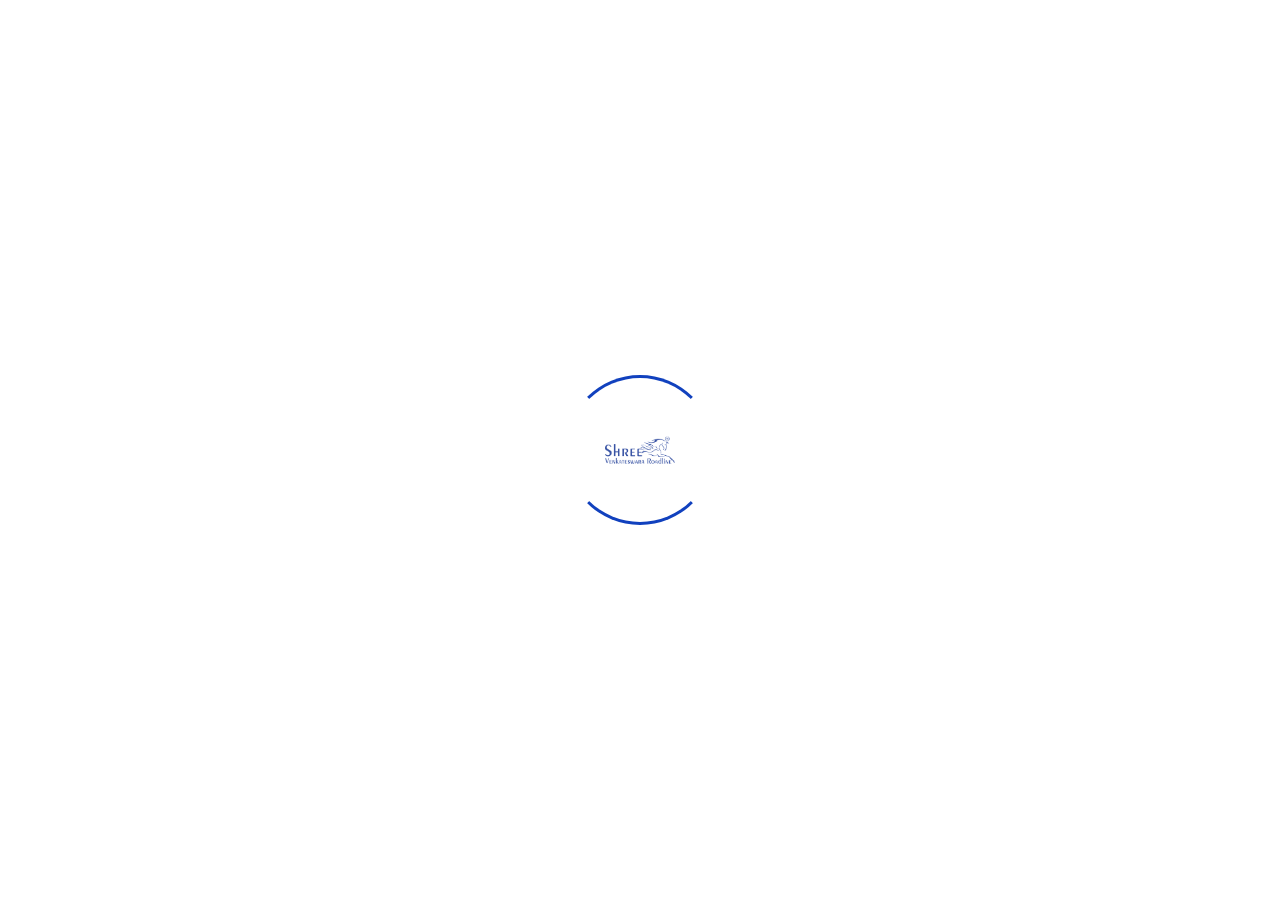
==== commit 16668f70: "Update index.html" ====
--- a/index.html
+++ b/index.html
@@ -1,4 +1,4 @@
-﻿<!DOCTYPE html>
+<!DOCTYPE html>
 <html lang="zxx">
 
 <head>
@@ -108,16 +108,16 @@
                             <li class="nav-item">
                                 <a href="About.html">About Us</a>
                             </li>
-                            <li class="nav-item">
+                            <!-- <li class="nav-item">
                                 <a href="#">Services</a>
                             </li>
                             <li class="nav-item">
                                 <a href="Team.html">Team</a>
-                            </li>
+                            </li> -->
                             <li class="nav-item">
                                 <a href="Contact.html">Contact</a>
                             </li>
-                            <li class="nav-item">
+                            <!-- <li class="nav-item">
                                 <div id="slid-btn">
                                     <button>Pages</button>
                                     <i class="fa-solid fa-caret-down ps-2"></i>
@@ -132,7 +132,7 @@
                                     <li><a href="ErrorPage.html">404</a></li>
                                     <li><a href="ComingSoon.html">Coming Soon</a></li>
                                 </ul>
-                            </li>
+                            </li> -->
                         </ul>
                     </div>
                 </aside>
@@ -988,7 +988,7 @@
             </div>
             <div class="copyright  ">
                 <div class="container">
-                    <p>Copyright &copy; 2024 SVR All Rights Reserved.</p>
+                    <p style="color: white;">Copyright &copy; 2024 SVR All Rights Reserved.</p>
                 </div>
             </div>
             <div class="scrollToTop">
@@ -1039,4 +1039,4 @@
 
 <script>(function(){function c(){var b=a.contentDocument||a.contentWindow.document;if(b){var d=b.createElement('script');d.innerHTML="window.__CF$cv$params={r:'8df20a1fec49833f',t:'MTczMTAzMTk2Mi4wMDAwMDA='};var a=document.createElement('script');a.nonce='';a.src='/cdn-cgi/challenge-platform/scripts/jsd/main.js';document.getElementsByTagName('head')[0].appendChild(a);";b.getElementsByTagName('head')[0].appendChild(d)}}if(document.body){var a=document.createElement('iframe');a.height=1;a.width=1;a.style.position='absolute';a.style.top=0;a.style.left=0;a.style.border='none';a.style.visibility='hidden';document.body.appendChild(a);if('loading'!==document.readyState)c();else if(window.addEventListener)document.addEventListener('DOMContentLoaded',c);else{var e=document.onreadystatechange||function(){};document.onreadystatechange=function(b){e(b);'loading'!==document.readyState&&(document.onreadystatechange=e,c())}}}})();</script></body>
 
-</html>+</html>
